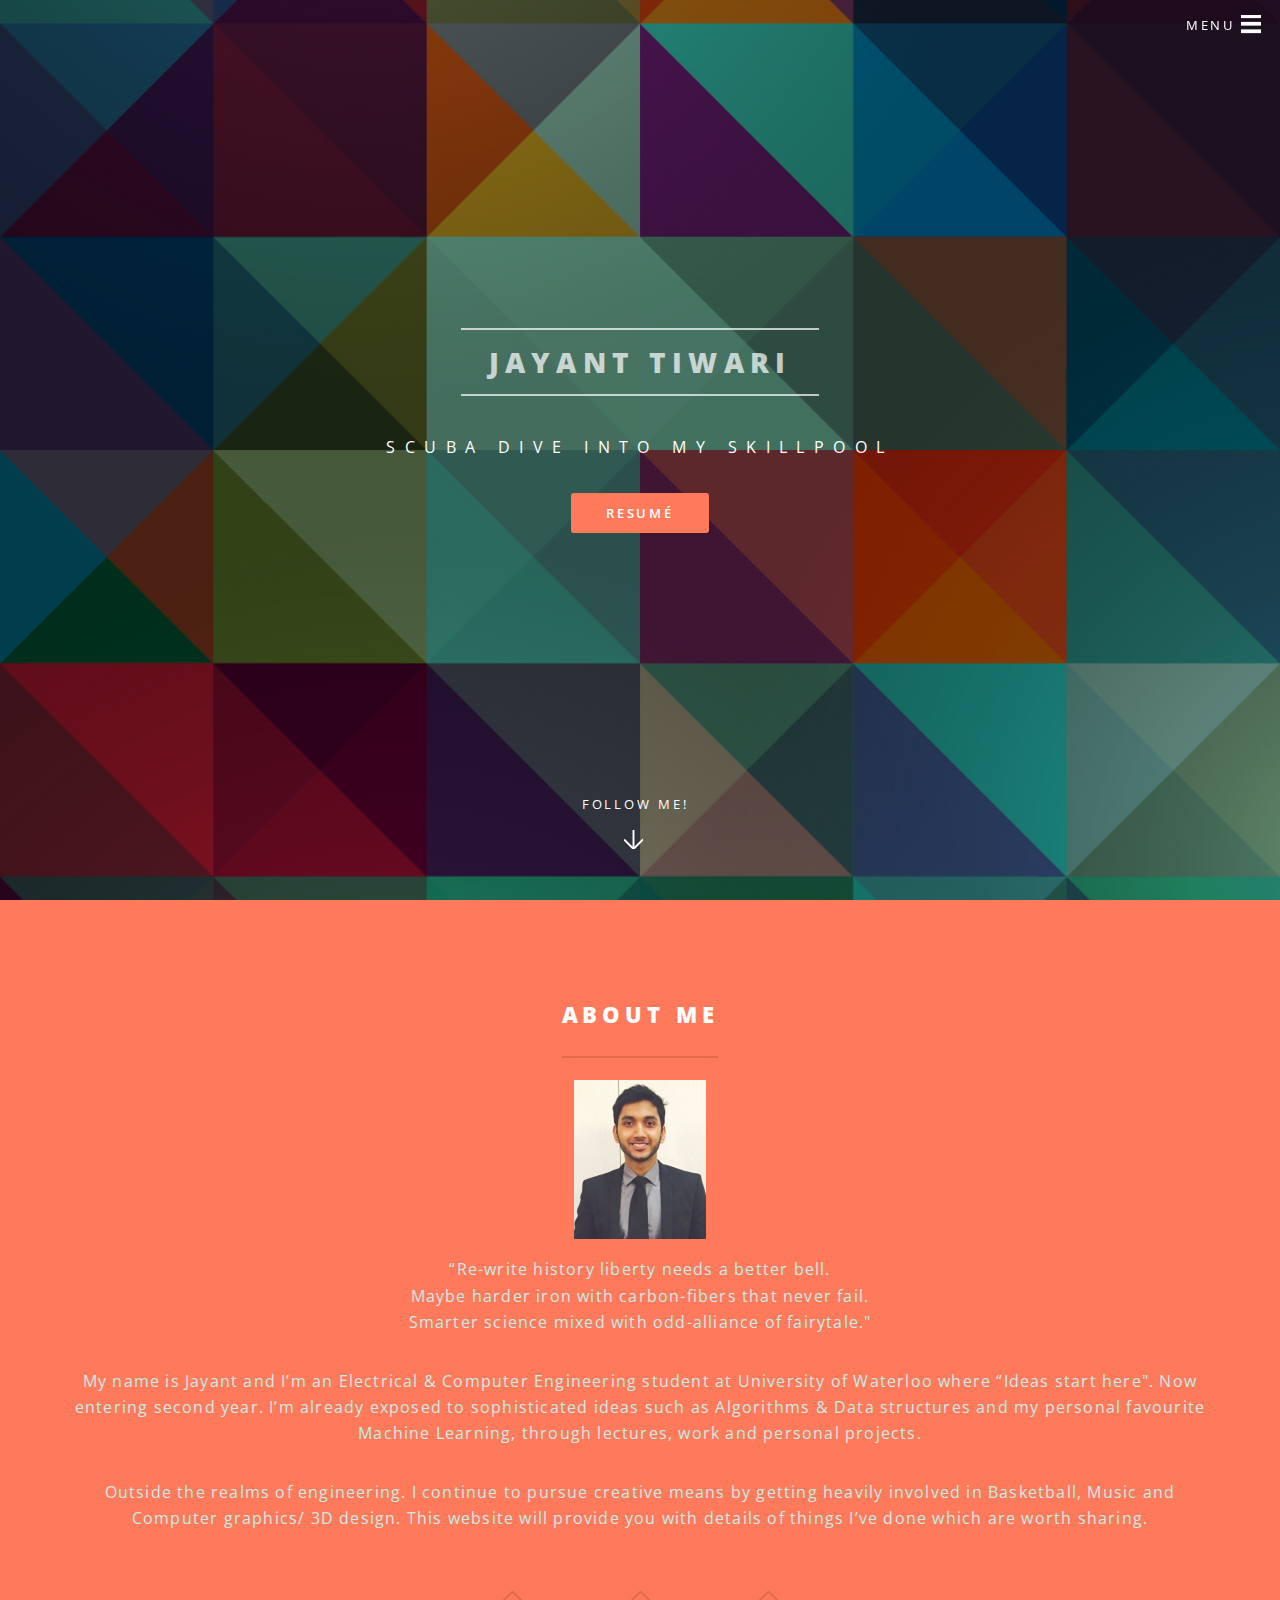
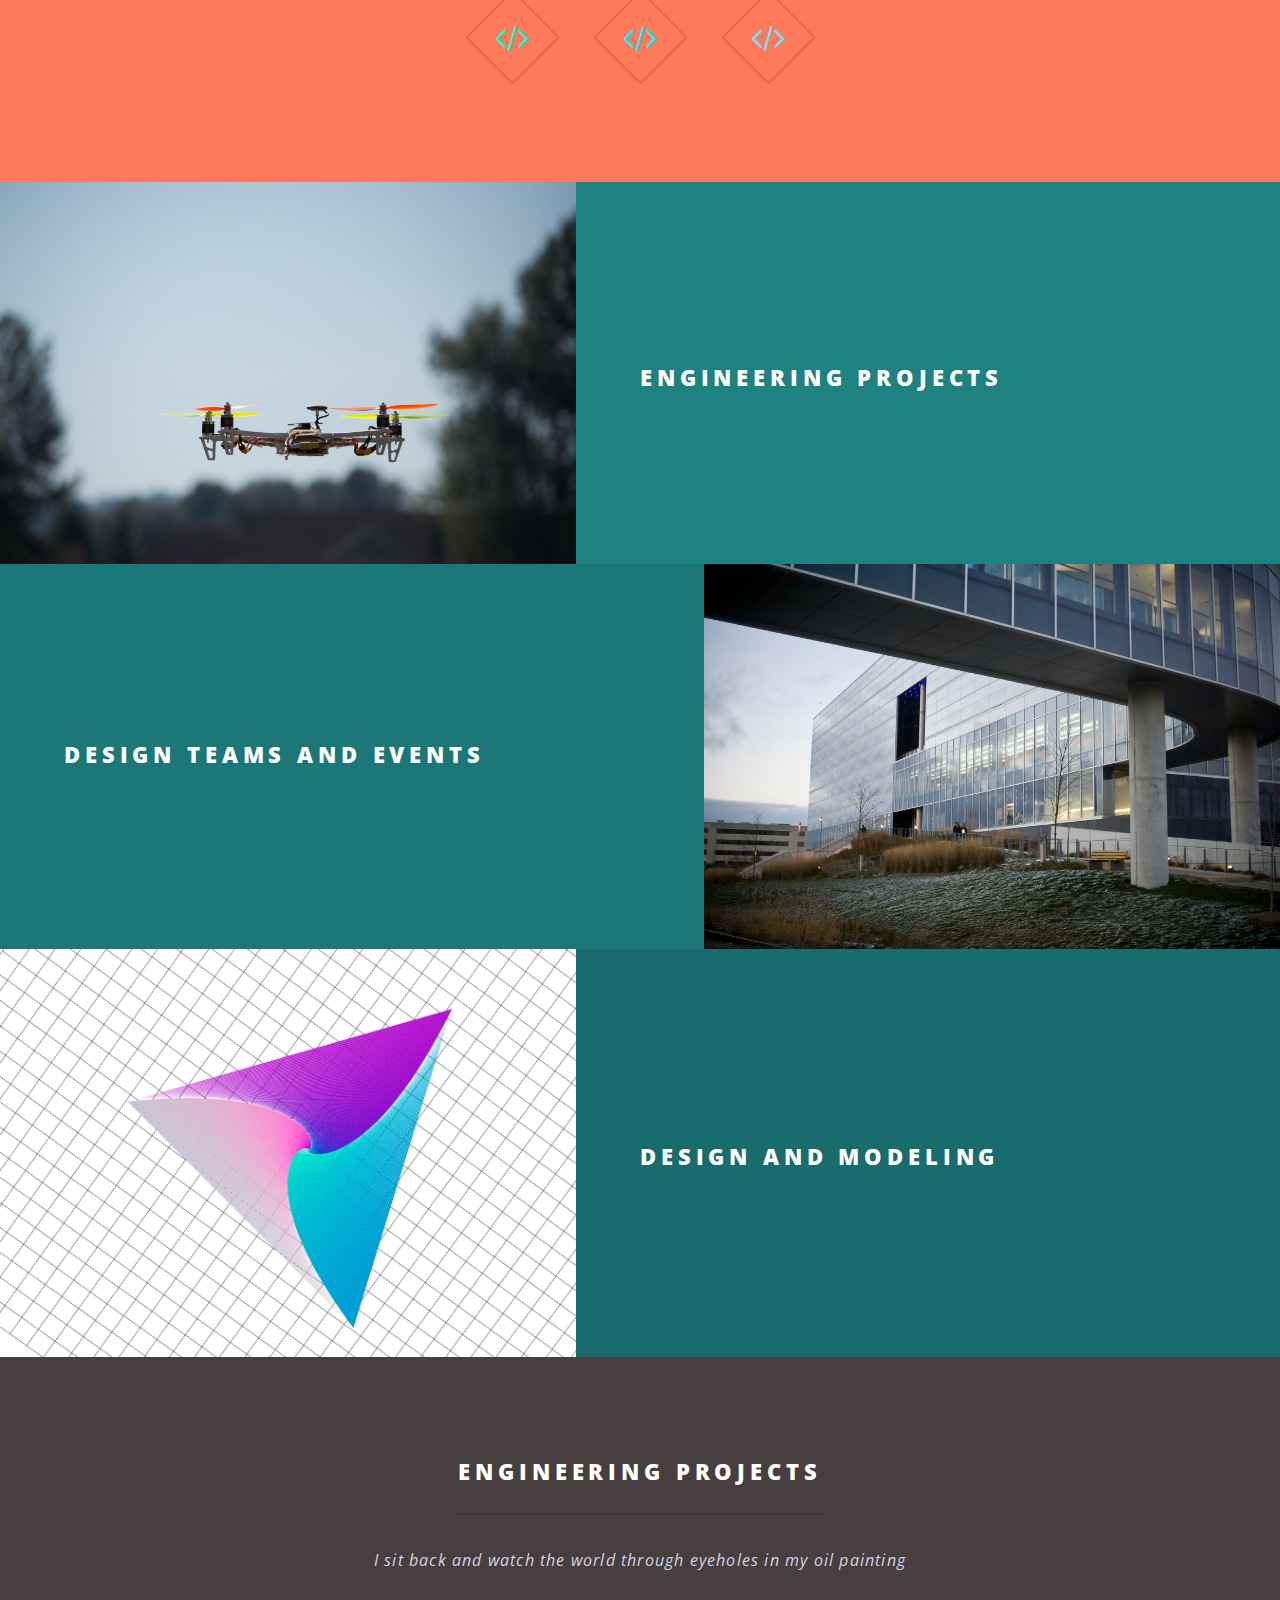
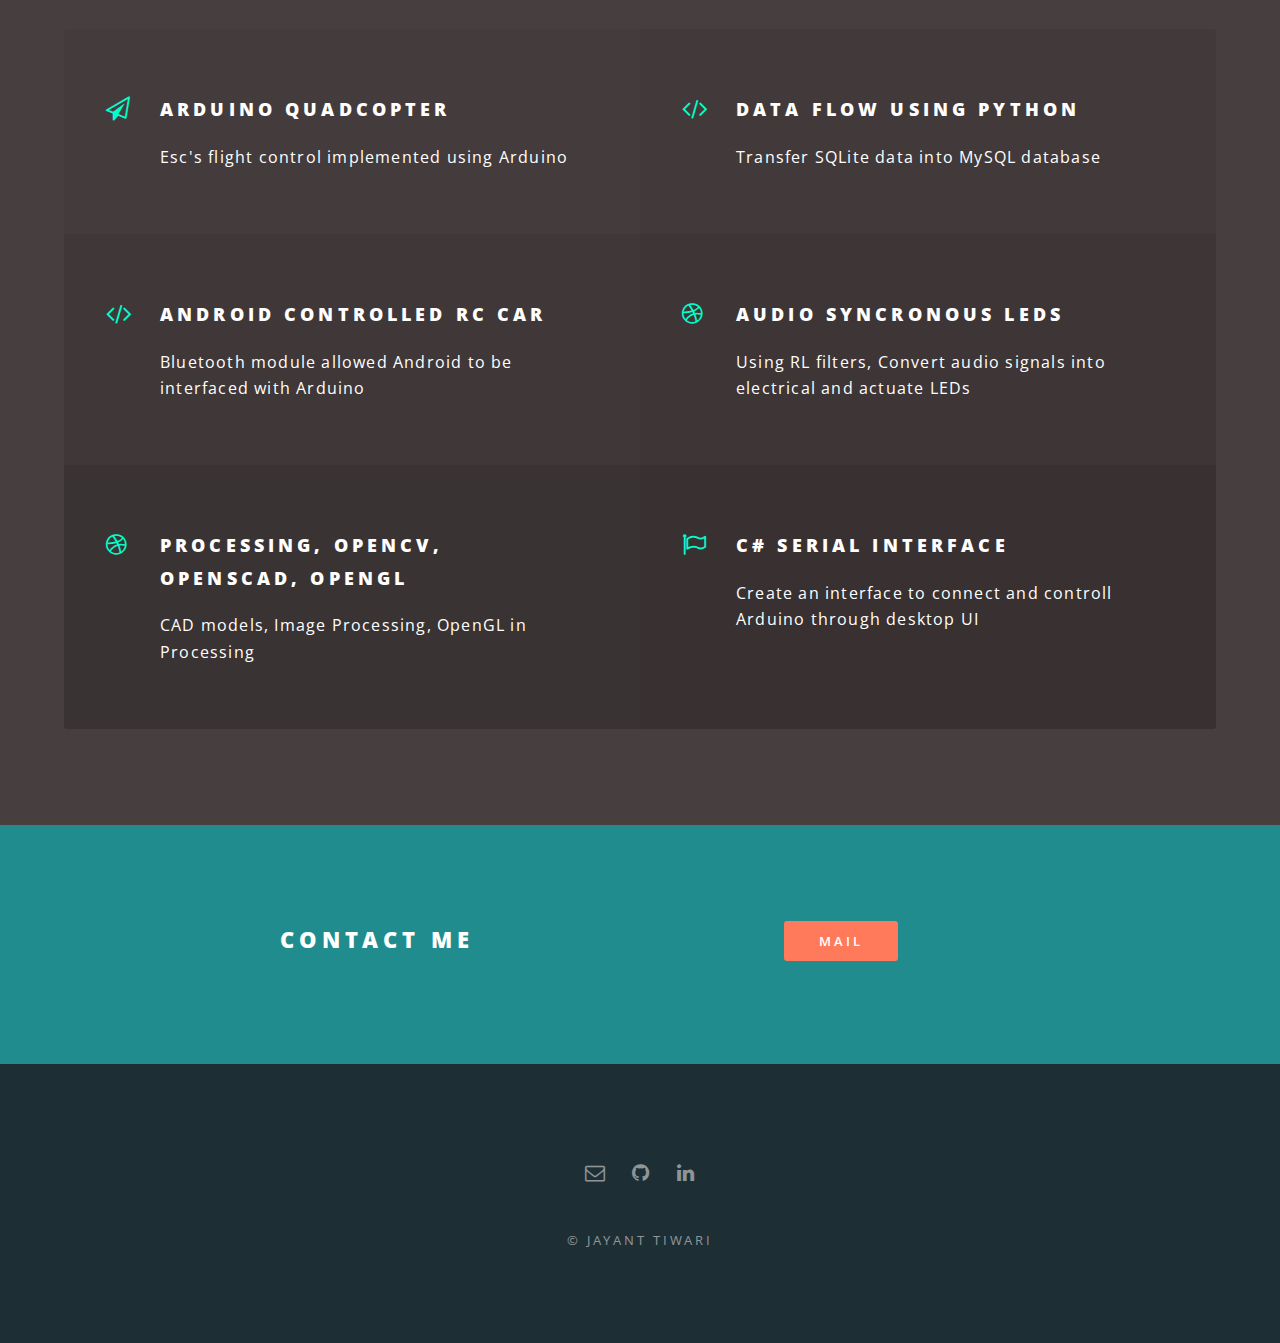
==== index.html @ a6fcb4f9 "First commit for Namecheap" ====
<!DOCTYPE HTML>
<html>
	<head>
		<title>Jayant Tiwari</title>
		<meta charset="utf-8" />
		<meta name="viewport" content="width=device-width, initial-scale=1" />
		<!--[if lte IE 8]><script src="assets/js/ie/html5shiv.js"></script><![endif]-->
		<link rel="stylesheet" href="assets/css/main.css" />
		<!--[if lte IE 8]><link rel="stylesheet" href="assets/css/ie8.css" /><![endif]-->
		<!--[if lte IE 9]><link rel="stylesheet" href="assets/css/ie9.css" /><![endif]-->
	</head>

	<body class="landing" >
	<!--
	<body class="landing" onload = "hideContent()">
	-->

		<!-- Page Wrapper -->
			<div id="page-wrapper">

				<!-- Header -->
					<header id="header" class="alt">
						<h1><a href="index.html">Jayant Tiwari</a></h1>
						<nav id="nav">
							<ul>
								<li class="special">
									<a href="#menu" class="menuToggle"><span>Menu</span></a>
									<div id="menu">
										<ul>
											<li><a href="#one" class="more scrolly">About me</a><!--<a href="index.html"></a>--></li>
											<li><a href="WorkExperience.html">Work Experience</a></li>
											<li><a href="#">Projects</a></li>
											<li><a href="Jayant Tiwari.pdf">Resumé</a></li>
											<li><a href="#cta" class = "more scrolly">Contact</a></li>

										</ul>
									</div>
								</li>
							</ul>
						</nav>
					</header>

				<!-- Banner -->
					<section id="banner">
						<div class="inner">
							<h2>Jayant Tiwari</h2>
							<p>Scuba dive into my skillpool </p>
							<ul class="actions">
								<li><a href="Jayant Tiwari.pdf" target = "_blank" class="button special">Resumé</a></li>
							</ul>
						</div>
						<a href="#one" class="more scrolly">Follow me!</a>
					</section>

				<!-- One -->
					<section id="one" class="wrapper style1 special">
						<div class="inner">
							<header class="major">


								<h2>About me</h2>
								<br>
								<img src="images\SayShavaShava2.0.jpg" alt="HTML5 Icon" height="159" width="132">
								<p>
								“Re-write history liberty needs a better bell.<br>
								Maybe harder iron with carbon-fibers that never fail.<br>
								Smarter science mixed with odd-alliance of fairytale."<br>
								</p>
								<p>
								My name is Jayant and  I’m an Electrical & Computer Engineering student at University of Waterloo where “Ideas start here". Now entering second year. I’m already exposed to sophisticated ideas such as  Algorithms & Data structures and my personal favourite Machine Learning, through lectures, work and personal projects. 
								</p>
								<p>
								Outside the realms of engineering.
								I continue to pursue creative means by getting heavily involved in Basketball, Music and Computer graphics/ 3D design. This website will provide you with details of things I’ve done which are worth sharing.

								
								</p>
								
							</header>
							<ul class="icons major">
								<!--<li><span class="icon fa-diamond major style1"><span class="label">Lorem</span></span></li> 
								<li><span class="icon fa-code major style1"><span class="label">Dolor</span></span></li>
								<li><span class="icon fa-heart-o major style2"><span class="label">Ipsum</span></span></li>-->
								<li><span class="icon fa-code major style1"><span class="label">Dolor</span></span></li>
								<li><span class="icon fa-code major style2"><span class="label">Dolor</span></span></li>
								<li><span class="icon fa-code major style3"><span class="label">Dolor</span></span></li>
							</ul>
						</div>
					</section>

				<!-- Two -->
				<!-- -->
					<section id="two" class="wrapper alt style2">
						<section class="spotlight">
							<div class="image"><img src="images/quad.jpg" alt="" /></div><div class="content">
								<div class = "inner">
								<a href = "#three" class = "more scrolly">
								<h2>Engineering projects<br /></h2>
								</a>
									<script>
										function hideContent(){
											document.getElementById("three").style.display = "none"; 
										}
										function showContent(){
											document.getElementById("three").style.visibility = "visible"; 
										}
									</script>
								
							</div>
						</section> 
						<section class="spotlight">
							<div class="image"><img src="images/E5.jpg" alt="" /></div><div class="content">
								<a href = "DesignTeams.html" class = "more scrolly">
								<h2>Design teams and Events<br /></h2>
								</a>
								<ul class="actions vertical small">
									<!--<li><a href="#" class="button special small">Small</a></li>-->
									
							</div>
						</section>
						<section class="spotlight">
							<div class="image"><img src="images/Archemedial.png" alt="" /></div><div class="content">
							<a href = "ProcessingOpenGl.html" class = "more scrolly">
								<h2>Design and Modeling <br /></h2>
								</a>
								
							</div>
						</section>
						<!--
						<section class="spotlight">
							<div class="image"><img src="images/ray.jpeg" alt="" /></div><div class="content">
								<h2>Basketball <br /></h2>
								<ul class="actions vertical small">
									<li><a href="#" class="button special small">Small</a></li>
									<li><a href="#three" class="button small fit " class= "more scrolly">Check me out</a></li>
								</ul>
								<p>Content</p>
							</div>
						</section>

					</section>
					<!-- -->

				<!-- Three -->
					<section id="three" class="wrapper style3 special"  >
						<div class="inner" >
							<header class="major">
								<h2>Engineering projects</h2>
								<p><i>I sit back and watch the world through eyeholes in my oil painting</i> </p>
							</header>
							<ul class="features">
								<li class="icon fa-paper-plane-o">
									<a href = "ArduinoQuad.html" class = "more scrolly">
										<h3>Arduino Quadcopter<br /></h3>
									</a>
									<p>Esc's flight control implemented using Arduino</p>	
								</li>
								<li class="icon fa-code"><!--<li class="icon fa-laptop">-->
									<a href = "https://github.com/LupenTiJay/Python-MySQL-SQLite">
										<h3>Data flow using Python</h3>
									</a>
									<p>Transfer SQLite data into MySQL database</p>
										
								</li>
								<li class="icon fa-code">
									<a href = "https://github.com/LupenTiJay/Btooth">
										<h3>Android controlled RC car</h3>
									</a>
									<p>Bluetooth module allowed Android to be interfaced with Arduino</p>
									
								</li>
								<li class="icon fa-dribbble">
									<a href = "https://github.com/LupenTiJay/Btooth">
										<h3>Audio Syncronous LEDs</h3>
									</a>
									<p>Using RL filters, Convert audio signals into electrical and actuate LEDs</p>
									
								</li>
								<li class="icon fa-dribbble">
									<a href = "ProcessingOpenGl.html">
									<h3>Processing, OpenCV, OPENSCAD, OpenGL</h3>
									</a>
									<p>CAD models, Image Processing, OpenGL in Processing</p>
									
								</li>
								<li class="icon fa-flag-o">
									<a href = "https://github.com/LupenTiJay/SerialInterface">
									<h3>C# Serial interface</h3>
									</a>
									<p>Create an interface to connect and controll Arduino through desktop UI</p>
									
								
							</ul>
						</div>
					</section>

				<!-- CTA -->
					<section id="cta" class="wrapper style4">
						<div class="inner">
							<header>
								<h2>Contact me</h2>
								

							</header>
							<ul class="actions vertical">
								<li><a href="mailto:j2tiwari@uwaterloo.ca?Subject=Web:" target="_top" class="button special">Mail</a></li>
								
							</ul>
						</div>
					</section>

				<!-- Footer -->
					<footer id="footer">
						<ul class="icons">
							<!--<li><a href="#" class="icon fa-twitter"><span class="label">Twitter</span></a></li>-->
							<!--
							<li><a href="https://www.facebook.com/jayant.tiwari.315" class="icon fa-facebook"><span class="label">Facebook</span></a></li>-->
							<!--<li><a href="#" class="icon fa-instagram"><span class="label">Instagram</span></a></li>
							<li><a href="#" class="icon fa-dribbble"><span class="label">Dribbble</span></a></li>-->
							<li><a href="mailto:j2tiwari@uwaterloo.ca?Subject=Web:" target="_top" class="icon fa-envelope-o"><span class="label">Email</span></a></li>
							<li><a href="#" class="icon fa-github"><span class="label">Email</span></a></li>
							<li><a href="https://www.linkedin.com/profile/view?id=AAIAABtPEYoB-pcenn4EtoHBXrRdvVu7KgLXH5s&trk=nav_responsive_tab_profile_pic" class="icon fa-linkedin"><span class="label">Email</span></a></li>

						</ul>
						<ul class="copyright">
							<li>&copy; Jayant Tiwari</li>
						</ul>
					</footer>

			</div>

		<!-- Scripts -->
			<script src="assets/js/jquery.min.js"></script>
			<script src="assets/js/jquery.scrollex.min.js"></script>
			<script src="assets/js/jquery.scrolly.min.js"></script>
			<script src="assets/js/skel.min.js"></script>
			<script src="assets/js/util.js"></script>
			<!--[if lte IE 8]><script src="assets/js/ie/respond.min.js"></script><![endif]-->
			<script src="assets/js/main.js"></script>
			<script src="https://ajax.googleapis.com/ajax/libs/jquery/1.11.3/jquery.min.js"></script>

	</body>
</html>
---- assets/css/main.css ----
@import url(font-awesome.min.css);
@import url("http://fonts.googleapis.com/css?family=Open+Sans:400,400italic,600,600italic,800,800italic");

/*
	Spectral by HTML5 UP
	html5up.net | @n33co
	Free for personal and commercial use under the CCA 3.0 license (html5up.net/license)
*/

/* Reset */

	html, body, div, span, applet, object, iframe, h1, h2, h3, h4, h5, h6, p, blockquote, pre, a, abbr, acronym, address, big, cite, code, del, dfn, em, img, ins, kbd, q, s, samp, small, strike, strong, sub, sup, tt, var, b, u, i, center, dl, dt, dd, ol, ul, li, fieldset, form, label, legend, table, caption, tbody, tfoot, thead, tr, th, td, article, aside, canvas, details, embed, figure, figcaption, footer, header, hgroup, menu, nav, output, ruby, section, summary, time, mark, audio, video {
		margin: 0;
		padding: 0;
		border: 0;
		font-size: 166%;
		font: inherit;
		vertical-align: baseline;
	}

	article, aside, details, figcaption, figure, footer, header, hgroup, menu, nav, section {
		display: block;
	}

	body {
		line-height: 1;
	}

	ol, ul {
		list-style: none;
	}

	blockquote, q {
		quotes: none;
	}

	blockquote:before, blockquote:after, q:before, q:after {
		content: '';
		content: none;
	}

	table {
		border-collapse: collapse;
		border-spacing: 0;
	}

	body {
		-webkit-text-size-adjust: none;
	}


	.hidden{
		display:none;
	}
/* Box Model */

	*, *:before, *:after {
		-moz-box-sizing: border-box;
		-webkit-box-sizing: border-box;
		box-sizing: border-box;
	}

/* Grid */

	.row {
		border-bottom: solid 1px transparent;
		-moz-box-sizing: border-box;
		-webkit-box-sizing: border-box;
		box-sizing: border-box;
	}

	.row > * {
		float: left;
		-moz-box-sizing: border-box;
		-webkit-box-sizing: border-box;
		box-sizing: border-box;
	}

	.row:after, .row:before {
		content: '';
		display: block;
		clear: both;
		height: 0;
	}

	.row.uniform > * > :first-child {
		margin-top: 0;
	}

	.row.uniform > * > :last-child {
		margin-bottom: 0;
	}

	.row.\30 \25 > * {
		padding: 0 0 0 0em;
	}

	.row.\30 \25 {
		margin: 0 0 -1px 0em;
	}

	.row.uniform.\30 \25 > * {
		padding: 0em 0 0 0em;
	}

	.row.uniform.\30 \25 {
		margin: 0em 0 -1px 0em;
	}

	.row > * {
		padding: 0 0 0 1.5em;
	}

	.row {
		margin: 0 0 -1px -1.5em;
	}

	.row.uniform > * {
		padding: 1.5em 0 0 1.5em;
	}

	.row.uniform {
		margin: -1.5em 0 -1px -1.5em;
	}

	.row.\32 00\25 > * {
		padding: 0 0 0 3em;
	}

	.row.\32 00\25 {
		margin: 0 0 -1px -3em;
	}

	.row.uniform.\32 00\25 > * {
		padding: 3em 0 0 3em;
	}

	.row.uniform.\32 00\25 {
		margin: -3em 0 -1px -3em;
	}

	.row.\31 50\25 > * {
		padding: 0 0 0 2.25em;
	}

	.row.\31 50\25 {
		margin: 0 0 -1px -2.25em;
	}

	.row.uniform.\31 50\25 > * {
		padding: 2.25em 0 0 2.25em;
	}

	.row.uniform.\31 50\25 {
		margin: -2.25em 0 -1px -2.25em;
	}

	.row.\35 0\25 > * {
		padding: 0 0 0 0.75em;
	}

	.row.\35 0\25 {
		margin: 0 0 -1px -0.75em;
	}

	.row.uniform.\35 0\25 > * {
		padding: 0.75em 0 0 0.75em;
	}

	.row.uniform.\35 0\25 {
		margin: -0.75em 0 -1px -0.75em;
	}

	.row.\32 5\25 > * {
		padding: 0 0 0 0.375em;
	}

	.row.\32 5\25 {
		margin: 0 0 -1px -0.375em;
	}

	.row.uniform.\32 5\25 > * {
		padding: 0.375em 0 0 0.375em;
	}

	.row.uniform.\32 5\25 {
		margin: -0.375em 0 -1px -0.375em;
	}

	.\31 2u, .\31 2u\24 {
		width: 100%;
		clear: none;
		margin-left: 0;
	}

	.\31 1u, .\31 1u\24 {
		width: 91.6666666667%;
		clear: none;
		margin-left: 0;
	}

	.\31 0u, .\31 0u\24 {
		width: 83.3333333333%;
		clear: none;
		margin-left: 0;
	}

	.\39 u, .\39 u\24 {
		width: 75%;
		clear: none;
		margin-left: 0;
	}

	.\38 u, .\38 u\24 {
		width: 66.6666666667%;
		clear: none;
		margin-left: 0;
	}

	.\37 u, .\37 u\24 {
		width: 58.3333333333%;
		clear: none;
		margin-left: 0;
	}

	.\36 u, .\36 u\24 {
		width: 50%;
		clear: none;
		margin-left: 0;
	}

	.\35 u, .\35 u\24 {
		width: 41.6666666667%;
		clear: none;
		margin-left: 0;
	}

	.\34 u, .\34 u\24 {
		width: 33.3333333333%;
		clear: none;
		margin-left: 0;
	}

	.\33 u, .\33 u\24 {
		width: 25%;
		clear: none;
		margin-left: 0;
	}

	.\32 u, .\32 u\24 {
		width: 16.6666666667%;
		clear: none;
		margin-left: 0;
	}

	.\31 u, .\31 u\24 {
		width: 8.3333333333%;
		clear: none;
		margin-left: 0;
	}

	.\31 2u\24 + *,
	.\31 1u\24 + *,
	.\31 0u\24 + *,
	.\39 u\24 + *,
	.\38 u\24 + *,
	.\37 u\24 + *,
	.\36 u\24 + *,
	.\35 u\24 + *,
	.\34 u\24 + *,
	.\33 u\24 + *,
	.\32 u\24 + *,
	.\31 u\24 + * {
		clear: left;
	}

	.\-11u {
		margin-left: 91.66667%;
	}

	.\-10u {
		margin-left: 83.33333%;
	}

	.\-9u {
		margin-left: 75%;
	}

	.\-8u {
		margin-left: 66.66667%;
	}

	.\-7u {
		margin-left: 58.33333%;
	}

	.\-6u {
		margin-left: 50%;
	}

	.\-5u {
		margin-left: 41.66667%;
	}

	.\-4u {
		margin-left: 33.33333%;
	}

	.\-3u {
		margin-left: 25%;
	}

	.\-2u {
		margin-left: 16.66667%;
	}

	.\-1u {
		margin-left: 8.33333%;
	}

	@media screen and (max-width: 1680px) {

		.row > * {
			padding: 0 0 0 1.5em;
		}

		.row {
			margin: 0 0 -1px -1.5em;
		}

		.row.uniform > * {
			padding: 1.5em 0 0 1.5em;
		}

		.row.uniform {
			margin: -1.5em 0 -1px -1.5em;
		}

		.row.\32 00\25 > * {
			padding: 0 0 0 3em;
		}

		.row.\32 00\25 {
			margin: 0 0 -1px -3em;
		}

		.row.uniform.\32 00\25 > * {
			padding: 3em 0 0 3em;
		}

		.row.uniform.\32 00\25 {
			margin: -3em 0 -1px -3em;
		}

		.row.\31 50\25 > * {
			padding: 0 0 0 2.25em;
		}

		.row.\31 50\25 {
			margin: 0 0 -1px -2.25em;
		}

		.row.uniform.\31 50\25 > * {
			padding: 2.25em 0 0 2.25em;
		}

		.row.uniform.\31 50\25 {
			margin: -2.25em 0 -1px -2.25em;
		}

		.row.\35 0\25 > * {
			padding: 0 0 0 0.75em;
		}

		.row.\35 0\25 {
			margin: 0 0 -1px -0.75em;
		}

		.row.uniform.\35 0\25 > * {
			padding: 0.75em 0 0 0.75em;
		}

		.row.uniform.\35 0\25 {
			margin: -0.75em 0 -1px -0.75em;
		}

		.row.\32 5\25 > * {
			padding: 0 0 0 0.375em;
		}

		.row.\32 5\25 {
			margin: 0 0 -1px -0.375em;
		}

		.row.uniform.\32 5\25 > * {
			padding: 0.375em 0 0 0.375em;
		}

		.row.uniform.\32 5\25 {
			margin: -0.375em 0 -1px -0.375em;
		}

		.\31 2u\28xlarge\29, .\31 2u\24\28xlarge\29 {
			width: 100%;
			clear: none;
			margin-left: 0;
		}

		.\31 1u\28xlarge\29, .\31 1u\24\28xlarge\29 {
			width: 91.6666666667%;
			clear: none;
			margin-left: 0;
		}

		.\31 0u\28xlarge\29, .\31 0u\24\28xlarge\29 {
			width: 83.3333333333%;
			clear: none;
			margin-left: 0;
		}

		.\39 u\28xlarge\29, .\39 u\24\28xlarge\29 {
			width: 75%;
			clear: none;
			margin-left: 0;
		}

		.\38 u\28xlarge\29, .\38 u\24\28xlarge\29 {
			width: 66.6666666667%;
			clear: none;
			margin-left: 0;
		}

		.\37 u\28xlarge\29, .\37 u\24\28xlarge\29 {
			width: 58.3333333333%;
			clear: none;
			margin-left: 0;
		}

		.\36 u\28xlarge\29, .\36 u\24\28xlarge\29 {
			width: 50%;
			clear: none;
			margin-left: 0;
		}

		.\35 u\28xlarge\29, .\35 u\24\28xlarge\29 {
			width: 41.6666666667%;
			clear: none;
			margin-left: 0;
		}

		.\34 u\28xlarge\29, .\34 u\24\28xlarge\29 {
			width: 33.3333333333%;
			clear: none;
			margin-left: 0;
		}

		.\33 u\28xlarge\29, .\33 u\24\28xlarge\29 {
			width: 25%;
			clear: none;
			margin-left: 0;
		}

		.\32 u\28xlarge\29, .\32 u\24\28xlarge\29 {
			width: 16.6666666667%;
			clear: none;
			margin-left: 0;
		}

		.\31 u\28xlarge\29, .\31 u\24\28xlarge\29 {
			width: 8.3333333333%;
			clear: none;
			margin-left: 0;
		}

		.\31 2u\24\28xlarge\29 + *,
		.\31 1u\24\28xlarge\29 + *,
		.\31 0u\24\28xlarge\29 + *,
		.\39 u\24\28xlarge\29 + *,
		.\38 u\24\28xlarge\29 + *,
		.\37 u\24\28xlarge\29 + *,
		.\36 u\24\28xlarge\29 + *,
		.\35 u\24\28xlarge\29 + *,
		.\34 u\24\28xlarge\29 + *,
		.\33 u\24\28xlarge\29 + *,
		.\32 u\24\28xlarge\29 + *,
		.\31 u\24\28xlarge\29 + * {
			clear: left;
		}

		.\-11u\28xlarge\29 {
			margin-left: 91.66667%;
		}

		.\-10u\28xlarge\29 {
			margin-left: 83.33333%;
		}

		.\-9u\28xlarge\29 {
			margin-left: 75%;
		}

		.\-8u\28xlarge\29 {
			margin-left: 66.66667%;
		}

		.\-7u\28xlarge\29 {
			margin-left: 58.33333%;
		}

		.\-6u\28xlarge\29 {
			margin-left: 50%;
		}

		.\-5u\28xlarge\29 {
			margin-left: 41.66667%;
		}

		.\-4u\28xlarge\29 {
			margin-left: 33.33333%;
		}

		.\-3u\28xlarge\29 {
			margin-left: 25%;
		}

		.\-2u\28xlarge\29 {
			margin-left: 16.66667%;
		}

		.\-1u\28xlarge\29 {
			margin-left: 8.33333%;
		}

	}

	@media screen and (max-width: 1280px) {

		.row > * {
			padding: 0 0 0 1.5em;
		}

		.row {
			margin: 0 0 -1px -1.5em;
		}

		.row.uniform > * {
			padding: 1.5em 0 0 1.5em;
		}

		.row.uniform {
			margin: -1.5em 0 -1px -1.5em;
		}

		.row.\32 00\25 > * {
			padding: 0 0 0 3em;
		}

		.row.\32 00\25 {
			margin: 0 0 -1px -3em;
		}

		.row.uniform.\32 00\25 > * {
			padding: 3em 0 0 3em;
		}

		.row.uniform.\32 00\25 {
			margin: -3em 0 -1px -3em;
		}

		.row.\31 50\25 > * {
			padding: 0 0 0 2.25em;
		}

		.row.\31 50\25 {
			margin: 0 0 -1px -2.25em;
		}

		.row.uniform.\31 50\25 > * {
			padding: 2.25em 0 0 2.25em;
		}

		.row.uniform.\31 50\25 {
			margin: -2.25em 0 -1px -2.25em;
		}

		.row.\35 0\25 > * {
			padding: 0 0 0 0.75em;
		}

		.row.\35 0\25 {
			margin: 0 0 -1px -0.75em;
		}

		.row.uniform.\35 0\25 > * {
			padding: 0.75em 0 0 0.75em;
		}

		.row.uniform.\35 0\25 {
			margin: -0.75em 0 -1px -0.75em;
		}

		.row.\32 5\25 > * {
			padding: 0 0 0 0.375em;
		}

		.row.\32 5\25 {
			margin: 0 0 -1px -0.375em;
		}

		.row.uniform.\32 5\25 > * {
			padding: 0.375em 0 0 0.375em;
		}

		.row.uniform.\32 5\25 {
			margin: -0.375em 0 -1px -0.375em;
		}

		.\31 2u\28large\29, .\31 2u\24\28large\29 {
			width: 100%;
			clear: none;
			margin-left: 0;
		}

		.\31 1u\28large\29, .\31 1u\24\28large\29 {
			width: 91.6666666667%;
			clear: none;
			margin-left: 0;
		}

		.\31 0u\28large\29, .\31 0u\24\28large\29 {
			width: 83.3333333333%;
			clear: none;
			margin-left: 0;
		}

		.\39 u\28large\29, .\39 u\24\28large\29 {
			width: 75%;
			clear: none;
			margin-left: 0;
		}

		.\38 u\28large\29, .\38 u\24\28large\29 {
			width: 66.6666666667%;
			clear: none;
			margin-left: 0;
		}

		.\37 u\28large\29, .\37 u\24\28large\29 {
			width: 58.3333333333%;
			clear: none;
			margin-left: 0;
		}

		.\36 u\28large\29, .\36 u\24\28large\29 {
			width: 50%;
			clear: none;
			margin-left: 0;
		}

		.\35 u\28large\29, .\35 u\24\28large\29 {
			width: 41.6666666667%;
			clear: none;
			margin-left: 0;
		}

		.\34 u\28large\29, .\34 u\24\28large\29 {
			width: 33.3333333333%;
			clear: none;
			margin-left: 0;
		}

		.\33 u\28large\29, .\33 u\24\28large\29 {
			width: 25%;
			clear: none;
			margin-left: 0;
		}

		.\32 u\28large\29, .\32 u\24\28large\29 {
			width: 16.6666666667%;
			clear: none;
			margin-left: 0;
		}

		.\31 u\28large\29, .\31 u\24\28large\29 {
			width: 8.3333333333%;
			clear: none;
			margin-left: 0;
		}

		.\31 2u\24\28large\29 + *,
		.\31 1u\24\28large\29 + *,
		.\31 0u\24\28large\29 + *,
		.\39 u\24\28large\29 + *,
		.\38 u\24\28large\29 + *,
		.\37 u\24\28large\29 + *,
		.\36 u\24\28large\29 + *,
		.\35 u\24\28large\29 + *,
		.\34 u\24\28large\29 + *,
		.\33 u\24\28large\29 + *,
		.\32 u\24\28large\29 + *,
		.\31 u\24\28large\29 + * {
			clear: left;
		}

		.\-11u\28large\29 {
			margin-left: 91.66667%;
		}

		.\-10u\28large\29 {
			margin-left: 83.33333%;
		}

		.\-9u\28large\29 {
			margin-left: 75%;
		}

		.\-8u\28large\29 {
			margin-left: 66.66667%;
		}

		.\-7u\28large\29 {
			margin-left: 58.33333%;
		}

		.\-6u\28large\29 {
			margin-left: 50%;
		}

		.\-5u\28large\29 {
			margin-left: 41.66667%;
		}

		.\-4u\28large\29 {
			margin-left: 33.33333%;
		}

		.\-3u\28large\29 {
			margin-left: 25%;
		}

		.\-2u\28large\29 {
			margin-left: 16.66667%;
		}

		.\-1u\28large\29 {
			margin-left: 8.33333%;
		}

	}

	@media screen and (max-width: 980px) {

		.row > * {
			padding: 0 0 0 1.5em;
		}

		.row {
			margin: 0 0 -1px -1.5em;
		}

		.row.uniform > * {
			padding: 1.5em 0 0 1.5em;
		}

		.row.uniform {
			margin: -1.5em 0 -1px -1.5em;
		}

		.row.\32 00\25 > * {
			padding: 0 0 0 3em;
		}

		.row.\32 00\25 {
			margin: 0 0 -1px -3em;
		}

		.row.uniform.\32 00\25 > * {
			padding: 3em 0 0 3em;
		}

		.row.uniform.\32 00\25 {
			margin: -3em 0 -1px -3em;
		}

		.row.\31 50\25 > * {
			padding: 0 0 0 2.25em;
		}

		.row.\31 50\25 {
			margin: 0 0 -1px -2.25em;
		}

		.row.uniform.\31 50\25 > * {
			padding: 2.25em 0 0 2.25em;
		}

		.row.uniform.\31 50\25 {
			margin: -2.25em 0 -1px -2.25em;
		}

		.row.\35 0\25 > * {
			padding: 0 0 0 0.75em;
		}

		.row.\35 0\25 {
			margin: 0 0 -1px -0.75em;
		}

		.row.uniform.\35 0\25 > * {
			padding: 0.75em 0 0 0.75em;
		}

		.row.uniform.\35 0\25 {
			margin: -0.75em 0 -1px -0.75em;
		}

		.row.\32 5\25 > * {
			padding: 0 0 0 0.375em;
		}

		.row.\32 5\25 {
			margin: 0 0 -1px -0.375em;
		}

		.row.uniform.\32 5\25 > * {
			padding: 0.375em 0 0 0.375em;
		}

		.row.uniform.\32 5\25 {
			margin: -0.375em 0 -1px -0.375em;
		}

		.\31 2u\28medium\29, .\31 2u\24\28medium\29 {
			width: 100%;
			clear: none;
			margin-left: 0;
		}

		.\31 1u\28medium\29, .\31 1u\24\28medium\29 {
			width: 91.6666666667%;
			clear: none;
			margin-left: 0;
		}

		.\31 0u\28medium\29, .\31 0u\24\28medium\29 {
			width: 83.3333333333%;
			clear: none;
			margin-left: 0;
		}

		.\39 u\28medium\29, .\39 u\24\28medium\29 {
			width: 75%;
			clear: none;
			margin-left: 0;
		}

		.\38 u\28medium\29, .\38 u\24\28medium\29 {
			width: 66.6666666667%;
			clear: none;
			margin-left: 0;
		}

		.\37 u\28medium\29, .\37 u\24\28medium\29 {
			width: 58.3333333333%;
			clear: none;
			margin-left: 0;
		}

		.\36 u\28medium\29, .\36 u\24\28medium\29 {
			width: 50%;
			clear: none;
			margin-left: 0;
		}

		.\35 u\28medium\29, .\35 u\24\28medium\29 {
			width: 41.6666666667%;
			clear: none;
			margin-left: 0;
		}

		.\34 u\28medium\29, .\34 u\24\28medium\29 {
			width: 33.3333333333%;
			clear: none;
			margin-left: 0;
		}

		.\33 u\28medium\29, .\33 u\24\28medium\29 {
			width: 25%;
			clear: none;
			margin-left: 0;
		}

		.\32 u\28medium\29, .\32 u\24\28medium\29 {
			width: 16.6666666667%;
			clear: none;
			margin-left: 0;
		}

		.\31 u\28medium\29, .\31 u\24\28medium\29 {
			width: 8.3333333333%;
			clear: none;
			margin-left: 0;
		}

		.\31 2u\24\28medium\29 + *,
		.\31 1u\24\28medium\29 + *,
		.\31 0u\24\28medium\29 + *,
		.\39 u\24\28medium\29 + *,
		.\38 u\24\28medium\29 + *,
		.\37 u\24\28medium\29 + *,
		.\36 u\24\28medium\29 + *,
		.\35 u\24\28medium\29 + *,
		.\34 u\24\28medium\29 + *,
		.\33 u\24\28medium\29 + *,
		.\32 u\24\28medium\29 + *,
		.\31 u\24\28medium\29 + * {
			clear: left;
		}

		.\-11u\28medium\29 {
			margin-left: 91.66667%;
		}

		.\-10u\28medium\29 {
			margin-left: 83.33333%;
		}

		.\-9u\28medium\29 {
			margin-left: 75%;
		}

		.\-8u\28medium\29 {
			margin-left: 66.66667%;
		}

		.\-7u\28medium\29 {
			margin-left: 58.33333%;
		}

		.\-6u\28medium\29 {
			margin-left: 50%;
		}

		.\-5u\28medium\29 {
			margin-left: 41.66667%;
		}

		.\-4u\28medium\29 {
			margin-left: 33.33333%;
		}

		.\-3u\28medium\29 {
			margin-left: 25%;
		}

		.\-2u\28medium\29 {
			margin-left: 16.66667%;
		}

		.\-1u\28medium\29 {
			margin-left: 8.33333%;
		}

	}

	@media screen and (max-width: 736px) {

		.row > * {
			padding: 0 0 0 1.5em;
		}

		.row {
			margin: 0 0 -1px -1.5em;
		}

		.row.uniform > * {
			padding: 1.5em 0 0 1.5em;
		}

		.row.uniform {
			margin: -1.5em 0 -1px -1.5em;
		}

		.row.\32 00\25 > * {
			padding: 0 0 0 3em;
		}

		.row.\32 00\25 {
			margin: 0 0 -1px -3em;
		}

		.row.uniform.\32 00\25 > * {
			padding: 3em 0 0 3em;
		}

		.row.uniform.\32 00\25 {
			margin: -3em 0 -1px -3em;
		}

		.row.\31 50\25 > * {
			padding: 0 0 0 2.25em;
		}

		.row.\31 50\25 {
			margin: 0 0 -1px -2.25em;
		}

		.row.uniform.\31 50\25 > * {
			padding: 2.25em 0 0 2.25em;
		}

		.row.uniform.\31 50\25 {
			margin: -2.25em 0 -1px -2.25em;
		}

		.row.\35 0\25 > * {
			padding: 0 0 0 0.75em;
		}

		.row.\35 0\25 {
			margin: 0 0 -1px -0.75em;
		}

		.row.uniform.\35 0\25 > * {
			padding: 0.75em 0 0 0.75em;
		}

		.row.uniform.\35 0\25 {
			margin: -0.75em 0 -1px -0.75em;
		}

		.row.\32 5\25 > * {
			padding: 0 0 0 0.375em;
		}

		.row.\32 5\25 {
			margin: 0 0 -1px -0.375em;
		}

		.row.uniform.\32 5\25 > * {
			padding: 0.375em 0 0 0.375em;
		}

		.row.uniform.\32 5\25 {
			margin: -0.375em 0 -1px -0.375em;
		}

		.\31 2u\28small\29, .\31 2u\24\28small\29 {
			width: 100%;
			clear: none;
			margin-left: 0;
		}

		.\31 1u\28small\29, .\31 1u\24\28small\29 {
			width: 91.6666666667%;
			clear: none;
			margin-left: 0;
		}

		.\31 0u\28small\29, .\31 0u\24\28small\29 {
			width: 83.3333333333%;
			clear: none;
			margin-left: 0;
		}

		.\39 u\28small\29, .\39 u\24\28small\29 {
			width: 75%;
			clear: none;
			margin-left: 0;
		}

		.\38 u\28small\29, .\38 u\24\28small\29 {
			width: 66.6666666667%;
			clear: none;
			margin-left: 0;
		}

		.\37 u\28small\29, .\37 u\24\28small\29 {
			width: 58.3333333333%;
			clear: none;
			margin-left: 0;
		}

		.\36 u\28small\29, .\36 u\24\28small\29 {
			width: 50%;
			clear: none;
			margin-left: 0;
		}

		.\35 u\28small\29, .\35 u\24\28small\29 {
			width: 41.6666666667%;
			clear: none;
			margin-left: 0;
		}

		.\34 u\28small\29, .\34 u\24\28small\29 {
			width: 33.3333333333%;
			clear: none;
			margin-left: 0;
		}

		.\33 u\28small\29, .\33 u\24\28small\29 {
			width: 25%;
			clear: none;
			margin-left: 0;
		}

		.\32 u\28small\29, .\32 u\24\28small\29 {
			width: 16.6666666667%;
			clear: none;
			margin-left: 0;
		}

		.\31 u\28small\29, .\31 u\24\28small\29 {
			width: 8.3333333333%;
			clear: none;
			margin-left: 0;
		}

		.\31 2u\24\28small\29 + *,
		.\31 1u\24\28small\29 + *,
		.\31 0u\24\28small\29 + *,
		.\39 u\24\28small\29 + *,
		.\38 u\24\28small\29 + *,
		.\37 u\24\28small\29 + *,
		.\36 u\24\28small\29 + *,
		.\35 u\24\28small\29 + *,
		.\34 u\24\28small\29 + *,
		.\33 u\24\28small\29 + *,
		.\32 u\24\28small\29 + *,
		.\31 u\24\28small\29 + * {
			clear: left;
		}

		.\-11u\28small\29 {
			margin-left: 91.66667%;
		}

		.\-10u\28small\29 {
			margin-left: 83.33333%;
		}

		.\-9u\28small\29 {
			margin-left: 75%;
		}

		.\-8u\28small\29 {
			margin-left: 66.66667%;
		}

		.\-7u\28small\29 {
			margin-left: 58.33333%;
		}

		.\-6u\28small\29 {
			margin-left: 50%;
		}

		.\-5u\28small\29 {
			margin-left: 41.66667%;
		}

		.\-4u\28small\29 {
			margin-left: 33.33333%;
		}

		.\-3u\28small\29 {
			margin-left: 25%;
		}

		.\-2u\28small\29 {
			margin-left: 16.66667%;
		}

		.\-1u\28small\29 {
			margin-left: 8.33333%;
		}

	}

	@media screen and (max-width: 480px) {

		.row > * {
			padding: 0 0 0 1.5em;
		}

		.row {
			margin: 0 0 -1px -1.5em;
		}

		.row.uniform > * {
			padding: 1.5em 0 0 1.5em;
		}

		.row.uniform {
			margin: -1.5em 0 -1px -1.5em;
		}

		.row.\32 00\25 > * {
			padding: 0 0 0 3em;
		}

		.row.\32 00\25 {
			margin: 0 0 -1px -3em;
		}

		.row.uniform.\32 00\25 > * {
			padding: 3em 0 0 3em;
		}

		.row.uniform.\32 00\25 {
			margin: -3em 0 -1px -3em;
		}

		.row.\31 50\25 > * {
			padding: 0 0 0 2.25em;
		}

		.row.\31 50\25 {
			margin: 0 0 -1px -2.25em;
		}

		.row.uniform.\31 50\25 > * {
			padding: 2.25em 0 0 2.25em;
		}

		.row.uniform.\31 50\25 {
			margin: -2.25em 0 -1px -2.25em;
		}

		.row.\35 0\25 > * {
			padding: 0 0 0 0.75em;
		}

		.row.\35 0\25 {
			margin: 0 0 -1px -0.75em;
		}

		.row.uniform.\35 0\25 > * {
			padding: 0.75em 0 0 0.75em;
		}

		.row.uniform.\35 0\25 {
			margin: -0.75em 0 -1px -0.75em;
		}

		.row.\32 5\25 > * {
			padding: 0 0 0 0.375em;
		}

		.row.\32 5\25 {
			margin: 0 0 -1px -0.375em;
		}

		.row.uniform.\32 5\25 > * {
			padding: 0.375em 0 0 0.375em;
		}

		.row.uniform.\32 5\25 {
			margin: -0.375em 0 -1px -0.375em;
		}

		.\31 2u\28xsmall\29, .\31 2u\24\28xsmall\29 {
			width: 100%;
			clear: none;
			margin-left: 0;
		}

		.\31 1u\28xsmall\29, .\31 1u\24\28xsmall\29 {
			width: 91.6666666667%;
			clear: none;
			margin-left: 0;
		}

		.\31 0u\28xsmall\29, .\31 0u\24\28xsmall\29 {
			width: 83.3333333333%;
			clear: none;
			margin-left: 0;
		}

		.\39 u\28xsmall\29, .\39 u\24\28xsmall\29 {
			width: 75%;
			clear: none;
			margin-left: 0;
		}

		.\38 u\28xsmall\29, .\38 u\24\28xsmall\29 {
			width: 66.6666666667%;
			clear: none;
			margin-left: 0;
		}

		.\37 u\28xsmall\29, .\37 u\24\28xsmall\29 {
			width: 58.3333333333%;
			clear: none;
			margin-left: 0;
		}

		.\36 u\28xsmall\29, .\36 u\24\28xsmall\29 {
			width: 50%;
			clear: none;
			margin-left: 0;
		}

		.\35 u\28xsmall\29, .\35 u\24\28xsmall\29 {
			width: 41.6666666667%;
			clear: none;
			margin-left: 0;
		}

		.\34 u\28xsmall\29, .\34 u\24\28xsmall\29 {
			width: 33.3333333333%;
			clear: none;
			margin-left: 0;
		}

		.\33 u\28xsmall\29, .\33 u\24\28xsmall\29 {
			width: 25%;
			clear: none;
			margin-left: 0;
		}

		.\32 u\28xsmall\29, .\32 u\24\28xsmall\29 {
			width: 16.6666666667%;
			clear: none;
			margin-left: 0;
		}

		.\31 u\28xsmall\29, .\31 u\24\28xsmall\29 {
			width: 8.3333333333%;
			clear: none;
			margin-left: 0;
		}

		.\31 2u\24\28xsmall\29 + *,
		.\31 1u\24\28xsmall\29 + *,
		.\31 0u\24\28xsmall\29 + *,
		.\39 u\24\28xsmall\29 + *,
		.\38 u\24\28xsmall\29 + *,
		.\37 u\24\28xsmall\29 + *,
		.\36 u\24\28xsmall\29 + *,
		.\35 u\24\28xsmall\29 + *,
		.\34 u\24\28xsmall\29 + *,
		.\33 u\24\28xsmall\29 + *,
		.\32 u\24\28xsmall\29 + *,
		.\31 u\24\28xsmall\29 + * {
			clear: left;
		}

		.\-11u\28xsmall\29 {
			margin-left: 91.66667%;
		}

		.\-10u\28xsmall\29 {
			margin-left: 83.33333%;
		}

		.\-9u\28xsmall\29 {
			margin-left: 75%;
		}

		.\-8u\28xsmall\29 {
			margin-left: 66.66667%;
		}

		.\-7u\28xsmall\29 {
			margin-left: 58.33333%;
		}

		.\-6u\28xsmall\29 {
			margin-left: 50%;
		}

		.\-5u\28xsmall\29 {
			margin-left: 41.66667%;
		}

		.\-4u\28xsmall\29 {
			margin-left: 33.33333%;
		}

		.\-3u\28xsmall\29 {
			margin-left: 25%;
		}

		.\-2u\28xsmall\29 {
			margin-left: 16.66667%;
		}

		.\-1u\28xsmall\29 {
			margin-left: 8.33333%;
		}

	}

/* Basic */

	@-ms-viewport {
		width: device-width;
	}

	body {
		background: #2e3842;
	}

		body.is-loading *, body.is-loading *:before, body.is-loading *:after {
			-moz-animation: none !important;
			-webkit-animation: none !important;
			-ms-animation: none !important;
			animation: none !important;
			-moz-transition: none !important;
			-webkit-transition: none !important;
			-ms-transition: none !important;
			transition: none !important;
		}

	body, input, select, textarea {
		color: #fff;
		font-family: "Open Sans", Helvetica, sans-serif;
		font-size: 15pt;
		font-weight: 400;
		letter-spacing: 0.075em;
		line-height: 1.65em;
	}

		@media screen and (max-width: 1680px) {

			body, input, select, textarea {
				font-size: 13pt;
			}

		}

		@media screen and (max-width: 1280px) {

			body, input, select, textarea {
				font-size: 12pt;
			}

		}

		@media screen and (max-width: 736px) {

			body, input, select, textarea {
				font-size: 11pt;
				letter-spacing: 0.0375em;
			}

		}

	a {
		-moz-transition: color 0.2s ease, border-bottom-color 0.2s ease;
		-webkit-transition: color 0.2s ease, border-bottom-color 0.2s ease;
		-ms-transition: color 0.2s ease, border-bottom-color 0.2s ease;
		transition: color 0.2s ease, border-bottom-color 0.2s ease;
		border-bottom: dotted 1px;
		color: inherit;
		text-decoration: none;
	}

		a:hover {
			border-bottom-color: transparent;
		}

	strong, b {
		color: #fff;
		font-weight: 600;
	}

	em, i {
		font-style: italic;
	}

	p {
		margin: 10px 0 2em 0;
	}

	h1, h2, h3, h4, h5, h6 {
		color: #fff;
		font-weight: 800;
		letter-spacing: 0.225em;
		line-height: 1em;
		margin: 0 0 1em 0;
		text-transform: uppercase;
	}

		h1 a, h2 a, h3 a, h4 a, h5 a, h6 a {
			color: inherit;
			text-decoration: none;
		}

	h2 {
		font-size: 1.35em;
		line-height: 1.75em;
	}

		@media screen and (max-width: 736px) {

			h2 {
				font-size: 1.1em;
				line-height: 1.65em;
			}

		}

	h3 {
		font-size: 1.15em;
		line-height: 1.75em;
	}

		@media screen and (max-width: 736px) {

			h3 {
				font-size: 1em;
				line-height: 1.65em;
			}

		}

	h4 {
		font-size: 1em;
		line-height: 1.5em;
	}

	h5 {
		font-size: 0.8em;
		line-height: 1.5em;
	}

	h6 {
		font-size: 0.7em;
		line-height: 1.5em;
	}

	sub {
		font-size: 0.8em;
		position: relative;
		top: 0.5em;
	}

	sup {
		font-size: 0.8em;
		position: relative;
		top: -0.5em;
	}

	hr {
		border: 0;
		border-bottom: solid 2px #fff;
		margin: 3em 0;
	}

		hr.major {
			margin: 4.5em 0;
		}

	blockquote {
		border-left: solid 4px #fff;
		font-style: italic;
		margin: 0 0 2em 0;
		padding: 0.5em 0 0.5em 2em;
	}

	code {
		background: rgba(144, 144, 144, 0.25);
		border-radius: 3px;
		font-family: "Courier New", monospace;
		font-size: 0.9em;
		letter-spacing: 0;
		margin: 0 0.25em;
		padding: 0.25em 0.65em;
	}

	pre {
		-webkit-overflow-scrolling: touch;
		font-family: "Courier New", monospace;
		font-size: 0.9em;
		margin: 0 0 2em 0;
	}

		pre code {
			display: block;
			line-height: 1.75em;
			padding: 1em 1.5em;
			overflow-x: auto;
		}

	.align-left {
		text-align: left;
	}

	.align-center {
		text-align: center;
	}

	.align-right {
		text-align: right;
	}

/* Section/Article */

	section.special, article.special {
		text-align: center;
	}

	header p {
		color: rgba(255, 255, 255, 0.5);
		position: relative;
		top: -0.25em;
	}

	header h3 + p {
		font-size: 1.1em;
	}

	header h4 + p,
	header h5 + p,
	header h6 + p {
		font-size: 0.9em;
	}

	header.major {
		margin: 0 0 3.5em 0;
	}

		header.major h2, header.major h3, header.major h4, header.major h5, header.major h6 {
			border-bottom: solid 2px #fff;
			display: inline-block;
			padding-bottom: 1em;
			position: relative;
		}

			header.major h2:after, header.major h3:after, header.major h4:after, header.major h5:after, header.major h6:after {
				content: '';
				display: block;
				height: 1px;
			}

		header.major p {
			color: #fff;
			top: 0;
		}

		@media screen and (max-width: 736px) {

			header.major {
				margin: 0 0 2em 0;
			}

		}

	@media screen and (max-width: 980px) {

		header br {
			display: none;
		}

	}

/* Form */

	form {
		margin: 0 0 2em 0;
	}

	label {
		color: #fff;
		display: block;
		font-size: 0.9em;
		font-weight: 600;
		margin: 0 0 1em 0;
	}

	input[type="text"],
	input[type="password"],
	input[type="email"],
	select,
	textarea {
		-moz-appearance: none;
		-webkit-appearance: none;
		-ms-appearance: none;
		appearance: none;
		background: rgba(144, 144, 144, 0.25);
		border-radius: 3px;
		border: none;
		color: inherit;
		display: block;
		outline: 0;
		padding: 0 1em;
		text-decoration: none;
		width: 100%;
	}

		input[type="text"]:invalid,
		input[type="password"]:invalid,
		input[type="email"]:invalid,
		select:invalid,
		textarea:invalid {
			box-shadow: none;
		}

		input[type="text"]:focus,
		input[type="password"]:focus,
		input[type="email"]:focus,
		select:focus,
		textarea:focus {
			box-shadow: 0 0 0 2px #21b2a6;
		}

	.select-wrapper {
		text-decoration: none;
		display: block;
		position: relative;
	}

		.select-wrapper:before {
			-moz-osx-font-smoothing: grayscale;
			-webkit-font-smoothing: antialiased;
			font-family: FontAwesome;
			font-style: normal;
			font-weight: normal;
			text-transform: none !important;
		}

		.select-wrapper:before {
			-moz-pointer-events: none;
			-webkit-pointer-events: none;
			-ms-pointer-events: none;
			pointer-events: none;
			color: #fff;
			content: '\f078';
			display: block;
			height: 2.75em;
			line-height: 2.75em;
			position: absolute;
			right: 0;
			text-align: center;
			top: 0;
			width: 2.75em;
		}

		.select-wrapper select::-ms-expand {
			display: none;
		}

	input[type="text"],
	input[type="password"],
	input[type="email"],
	select {
		height: 2.75em;
	}

	textarea {
		padding: 0.75em 1em;
	}

	input[type="checkbox"],
	input[type="radio"] {
		-moz-appearance: none;
		-webkit-appearance: none;
		-ms-appearance: none;
		appearance: none;
		display: block;
		float: left;
		margin-right: -2em;
		opacity: 0;
		width: 1em;
		z-index: -1;
	}

		input[type="checkbox"] + label,
		input[type="radio"] + label {
			text-decoration: none;
			color: #fff;
			cursor: pointer;
			display: inline-block;
			font-size: 1em;
			font-weight: 400;
			padding-left: 2.4em;
			padding-right: 0.75em;
			position: relative;
		}

			input[type="checkbox"] + label:before,
			input[type="radio"] + label:before {
				-moz-osx-font-smoothing: grayscale;
				-webkit-font-smoothing: antialiased;
				font-family: FontAwesome;
				font-style: normal;
				font-weight: normal;
				text-transform: none !important;
			}

			input[type="checkbox"] + label:before,
			input[type="radio"] + label:before {
				background: rgba(144, 144, 144, 0.25);
				border-radius: 3px;
				content: '';
				display: inline-block;
				height: 1.65em;
				left: 0;
				line-height: 1.58125em;
				position: absolute;
				text-align: center;
				top: 0;
				width: 1.65em;
			}

		input[type="checkbox"]:checked + label:before,
		input[type="radio"]:checked + label:before {
			background: #2e3842;
			color: #fff;
			content: '\f00c';
		}

		input[type="checkbox"]:focus + label:before,
		input[type="radio"]:focus + label:before {
			box-shadow: 0 0 0 2px #21b2a6;
		}

	input[type="checkbox"] + label:before {
		border-radius: 3px;
	}

	input[type="radio"] + label:before {
		border-radius: 100%;
	}

	::-webkit-input-placeholder {
		color: rgba(255, 255, 255, 0.5) !important;
		opacity: 1.0;
	}

	:-moz-placeholder {
		color: rgba(255, 255, 255, 0.5) !important;
		opacity: 1.0;
	}

	::-moz-placeholder {
		color: rgba(255, 255, 255, 0.5) !important;
		opacity: 1.0;
	}

	:-ms-input-placeholder {
		color: rgba(255, 255, 255, 0.5) !important;
		opacity: 1.0;
	}

	.formerize-placeholder {
		color: rgba(255, 255, 255, 0.5) !important;
		opacity: 1.0;
	}

/* Box */

	.box {
		border-radius: 3px;
		border: solid 2px #fff;
		margin-bottom: 2em;
		padding: 1.5em;
	}

		.box > :last-child,
		.box > :last-child > :last-child,
		.box > :last-child > :last-child > :last-child {
			margin-bottom: 0;
		}

		.box.alt {
			border: 0;
			border-radius: 0;
			padding: 0;
		}

/* Icon */

	.icon {
		text-decoration: none;
		border-bottom: none;
		position: relative;
	}

		.icon:before {
			-moz-osx-font-smoothing: grayscale;
			-webkit-font-smoothing: antialiased;
			font-family: FontAwesome;
			font-style: normal;
			font-weight: normal;
			text-transform: none !important;
		}

		.icon > .label {
			display: none;
		}

		.icon.major {
			-moz-transform: rotate(-45deg);
			-webkit-transform: rotate(-45deg);
			-ms-transform: rotate(-45deg);
			transform: rotate(-45deg);
			border-radius: 3px;
			border: solid 2px #fff;
			display: inline-block;
			font-size: 1.35em;
			height: calc(3em + 2px);
			line-height: 3em;
			text-align: center;
			width: calc(3em + 2px);
		}

			.icon.major:before {
				-moz-transform: rotate(45deg);
				-webkit-transform: rotate(45deg);
				-ms-transform: rotate(45deg);
				transform: rotate(45deg);
				display: inline-block;
				font-size: 1.5em;
			}

			@media screen and (max-width: 736px) {

				.icon.major {
					font-size: 1em;
				}

			}

		.icon.style1 {
			color: #00ffcc;
		}

		.icon.style2 {
			color: #00f0ff;
		}

		.icon.style3 {
			color: #76ddff;
		}

/* Image */

	.image {
		border-radius: 3px;
		border: 0;
		display: inline-block;
		position: relative;
	}

		.image img {
			border-radius: 3px;
			display: block;
		}

		.image.left {
			float: left;
			margin: 0 2em 2em 0;
			top: 0.25em;
		}

		.image.right {
			float: right;
			margin: 0 0 2em 2em;
			top: 0.25em;
		}

		.image.left, .image.right {
			max-width: 40%;
		}

			.image.left img, .image.right img {
				width: 100%;
			}

		.image.fit {
			display: block;
			margin: 0 0 2em 0;
			width: 100%;
		}

			.image.fit img {
				width: 100%;
			}

/* List */

	ol {
		list-style: decimal;
		margin: 0 0 2em 0;
		padding-left: 1.25em;
	}

		ol li {
			padding-left: 0.25em;
		}

	ul {
		list-style: disc;
		margin: 0 0 2em 0;
		padding-left: 1em;
	}

		ul li {
			padding-left: 0.5em;
		}

		ul.alt {
			list-style: none;
			padding-left: 0;
		}

			ul.alt li {
				border-top: solid 1px #fff;
				padding: 0.5em 0;
			}

				ul.alt li:first-child {
					border-top: 0;
					padding-top: 0;
				}

		ul.icons {
			cursor: default;
			list-style: none;
			padding-left: 0;
		}

			ul.icons li {
				display: inline-block;
				padding: 0 1em 0 0;
			}

				ul.icons li:last-child {
					padding-right: 0 !important;
				}

			ul.icons.major {
				padding: 1em 0;
			}

				ul.icons.major li {
					padding-right: 3.5em;
				}

					@media screen and (max-width: 736px) {

						ul.icons.major li {
							padding: 0 1em !important;
						}

					}

		ul.actions {
			cursor: default;
			list-style: none;
			padding-left: 0;
		}

			ul.actions li {
				display: inline-block;
				padding: 0 1.5em 0 0;
				vertical-align: middle;
			}

				ul.actions li:last-child {
					padding-right: 0;
				}

			ul.actions.small li {
				padding: 0 0.75em 0 0;
			}

			ul.actions.vertical li {
				display: block;
				padding: 1.5em 0 0 0;
			}

				ul.actions.vertical li:first-child {
					padding-top: 0;
				}

				ul.actions.vertical li > * {
					margin-bottom: 0;
				}

			ul.actions.vertical.small li {
				padding: 0.75em 0 0 0;
			}

				ul.actions.vertical.small li:first-child {
					padding-top: 0;
				}

			ul.actions.fit {
				display: table;
				margin-left: -1.5em;
				padding: 0;
				table-layout: fixed;
				width: calc(100% + 1.5em);
			}

				ul.actions.fit li {
					display: table-cell;
					padding: 0 0 0 1.5em;
				}

					ul.actions.fit li > * {
						margin-bottom: 0;
					}

				ul.actions.fit.small {
					margin-left: -0.75em;
					width: calc(100% + 0.75em);
				}

					ul.actions.fit.small li {
						padding: 0 0 0 0.75em;
					}

			@media screen and (max-width: 736px) {

				ul.actions li {
					display: block;
					padding: 1em 0 0 0;
					text-align: center;
					width: 100%;
				}

					ul.actions li:first-child {
						padding-top: 0;
					}

					ul.actions li > * {
						margin: 0 auto !important;
						max-width: 30em;
						width: 100%;
					}

						ul.actions li > *.icon:before {
							margin-left: -1em;
						}

				ul.actions.small li {
					padding: 0.5em 0 0 0;
				}

					ul.actions.small li:first-child {
						padding-top: 0;
					}

			}

	dl {
		margin: 0 0 2em 0;
	}

/* Table */

	.table-wrapper {
		-webkit-overflow-scrolling: touch;
		overflow-x: auto;
	}

	table {
		margin: 0 0 2em 0;
		width: 100%;
	}

		table tbody tr {
			border: solid 1px #fff;
			border-left: 0;
			border-right: 0;
		}

			table tbody tr:nth-child(2n + 1) {
				background-color: rgba(144, 144, 144, 0.25);
			}

		table td {
			padding: 0.75em 0.75em;
		}

		table th {
			color: #fff;
			font-size: 0.9em;
			font-weight: 600;
			padding: 0 0.75em 0.75em 0.75em;
			text-align: left;
		}

		table thead {
			border-bottom: solid 2px #fff;
		}

		table tfoot {
			border-top: solid 2px #fff;
		}

		table.alt {
			border-collapse: separate;
		}

			table.alt tbody tr td {
				border: solid 1px #fff;
				border-left-width: 0;
				border-top-width: 0;
			}

				table.alt tbody tr td:first-child {
					border-left-width: 1px;
				}

			table.alt tbody tr:first-child td {
				border-top-width: 1px;
			}

			table.alt thead {
				border-bottom: 0;
			}

			table.alt tfoot {
				border-top: 0;
			}

/* Button */

	input[type="submit"],
	input[type="reset"],
	input[type="button"],
	button,
	.button {
		-moz-appearance: none;
		-webkit-appearance: none;
		-ms-appearance: none;
		appearance: none;
		-moz-transition: background-color 0.2s ease-in-out, color 0.2s ease-in-out;
		-webkit-transition: background-color 0.2s ease-in-out, color 0.2s ease-in-out;
		-ms-transition: background-color 0.2s ease-in-out, color 0.2s ease-in-out;
		transition: background-color 0.2s ease-in-out, color 0.2s ease-in-out;
		background-color: transparent;
		border-radius: 3px;
		border: 0;
		box-shadow: inset 0 0 0 2px #fff;
		color: #fff;
		cursor: pointer;
		display: inline-block;
		font-size: 0.8em;
		font-weight: 600;
		height: 3.125em;
		letter-spacing: 0.225em;
		line-height: 3.125em;
		padding: 0px 2.75em;
		text-align: center;
		text-decoration: none;
		text-transform: uppercase;
		white-space: nowrap;
		overflow: hidden;
		text-overflow: ellipsis;
	}

		input[type="submit"]:hover,
		input[type="reset"]:hover,
		input[type="button"]:hover,
		button:hover,
		.button:hover {
			background-color: rgba(144, 144, 144, 0.25);
		}

		input[type="submit"]:active,
		input[type="reset"]:active,
		input[type="button"]:active,
		button:active,
		.button:active {
			background-color: rgba(144, 144, 144, 0.5);
		}

		input[type="submit"].icon:before,
		input[type="reset"].icon:before,
		input[type="button"].icon:before,
		button.icon:before,
		.button.icon:before {
			margin-right: 0.5em;
		}

		input[type="submit"].fit,
		input[type="reset"].fit,
		input[type="button"].fit,
		button.fit,
		.button.fit {
			display: block;
			margin: 0 0 1em 0;
			width: 100%;
		}

		input[type="submit"].small,
		input[type="reset"].small,
		input[type="button"].small,
		button.small,
		.button.small {
			font-size: 0.8em;
		}

		input[type="submit"].big,
		input[type="reset"].big,
		input[type="button"].big,
		button.big,
		.button.big {
			font-size: 1.35em;
		}

		input[type="submit"].special,
		input[type="reset"].special,
		input[type="button"].special,
		button.special,
		.button.special {
			background-color: #FF7A5A;
			box-shadow: none !important;
			color: #ffffff !important;
		}

			input[type="submit"].special:hover,
			input[type="reset"].special:hover,
			input[type="button"].special:hover,
			button.special:hover,
			.button.special:hover {
				background-color: #ef5e4a !important;
			}

			input[type="submit"].special:active,
			input[type="reset"].special:active,
			input[type="button"].special:active,
			button.special:active,
			.button.special:active {
				background-color: #eb341c !important;
			}

		input[type="submit"].disabled, input[type="submit"]:disabled,
		input[type="reset"].disabled,
		input[type="reset"]:disabled,
		input[type="button"].disabled,
		input[type="button"]:disabled,
		button.disabled,
		button:disabled,
		.button.disabled,
		.button:disabled {
			-moz-pointer-events: none;
			-webkit-pointer-events: none;
			-ms-pointer-events: none;
			pointer-events: none;
			opacity: 0.25;
		}

		@media screen and (max-width: 736px) {

			input[type="submit"],
			input[type="reset"],
			input[type="button"],
			button,
			.button {
				height: 3.75em;
				line-height: 3.75em;
			}

		}

/* Features */

	.features {
		display: -moz-flex;
		display: -webkit-flex;
		display: -ms-flex;
		display: flex;
		-moz-flex-wrap: wrap;
		-webkit-flex-wrap: wrap;
		-ms-flex-wrap: wrap;
		flex-wrap: wrap;
		-moz-justify-content: center;
		-webkit-justify-content: center;
		-ms-justify-content: center;
		justify-content: center;
		list-style: none;
		padding: 0;
		width: 100%;
	}

		.features li {
			padding: 4em 4em 2em 6em ;
			display: block;
			position: relative;
			text-align: left;
			width: 50%;
		}

			.features li:nth-child(1) {
				background-color: rgba(0, 0, 0, 0.035);
			}

			.features li:nth-child(2) {
				background-color: rgba(0, 0, 0, 0.07);
			}

			.features li:nth-child(3) {
				background-color: rgba(0, 0, 0, 0.105);
			}

			.features li:nth-child(4) {
				background-color: rgba(0, 0, 0, 0.14);
			}

			.features li:nth-child(5) {
				background-color: rgba(0, 0, 0, 0.175);
			}

			.features li:nth-child(6) {
				background-color: rgba(0, 0, 0, 0.21);
			}

			.features li:nth-child(7) {
				background-color: rgba(0, 0, 0, 0.245);
			}

			.features li:nth-child(8) {
				background-color: rgba(0, 0, 0, 0.28);
			}

			.features li:nth-child(9) {
				background-color: rgba(0, 0, 0, 0.315);
			}

			.features li:nth-child(10) {
				background-color: rgba(0, 0, 0, 0.35);
			}

			.features li:before {
				display: block;
				color: #00ffcc;
				position: absolute;
				left: 1.75em;
				top: 2.75em;
				font-size: 1.5em;
			}

			.features li:nth-child(1) {
				border-top-left-radius: 3px;
			}

			.features li:nth-child(2) {
				border-top-right-radius: 3px;
			}

			.features li:nth-last-child(1) {
				border-bottom-right-radius: 3px;
			}

			.features li:nth-last-child(2) {
				border-bottom-left-radius: 3px;
			}

			@media screen and (max-width: 980px) {

				.features li {
					padding: 3em 2em 1em 2em ;
					text-align: center;
				}

					.features li:before {
						left: 0;
						margin: 0 0 1em 0;
						position: relative;
						top: 0;
					}

			}

			@media screen and (max-width: 736px) {

				.features li {
					padding: 3em 0 1em 0 ;
					background-color: transparent !important;
					border-top: solid 2px #fff;
					width: 100%;
				}

					.features li:first-child {
						border-top: 0;
					}

			}

/* Spotlight */

	.spotlight {
		-moz-align-items: center;
		-webkit-align-items: center;
		-ms-align-items: center;
		align-items: center;
		display: -moz-flex;
		display: -webkit-flex;
		display: -ms-flex;
		display: flex;
	}

		.spotlight .image {
			-moz-order: 1;
			-webkit-order: 1;
			-ms-order: 1;
			order: 1;
			border-radius: 0;
			width: 40%;
		}

			.spotlight .image img {
				border-radius: 0;
				width: 100%;
			}

		.spotlight .content {
			padding: 2em 4em 0.1em 4em ;
			-moz-order: 2;
			-webkit-order: 2;
			-ms-order: 2;
			order: 2;
			max-width: 48em;
			width: 80%;
		}

		.spotlight:nth-child(2n) {
			-moz-flex-direction: row-reverse;
			-webkit-flex-direction: row-reverse;
			-ms-flex-direction: row-reverse;
			flex-direction: row-reverse;
		}

		.spotlight:nth-child(1) {
			background-color: rgba(0, 0, 0, 0.075);
		}

		.spotlight:nth-child(2) {
			background-color: rgba(0, 0, 0, 0.15);
		}

		.spotlight:nth-child(3) {
			background-color: rgba(0, 0, 0, 0.225);
		}

		.spotlight:nth-child(4) {
			background-color: rgba(0, 0, 0, 0.3);
		}

		.spotlight:nth-child(5) {
			background-color: rgba(0, 0, 0, 0.375);
		}

		.spotlight:nth-child(6) {
			background-color: rgba(0, 0, 0, 0.45);
		}

		.spotlight:nth-child(7) {
			background-color: rgba(0, 0, 0, 0.525);
		}

		.spotlight:nth-child(8) {
			background-color: rgba(0, 0, 0, 0.6);
		}

		.spotlight:nth-child(9) {
			background-color: rgba(0, 0, 0, 0.675);
		}

		.spotlight:nth-child(10) {
			background-color: rgba(0, 0, 0, 0.75);
		}
		.spotlight:nth-child(11) {
			background-color: rgba(0, 0, 0, 0.85);
		}
		.spotlight:nth-child(12) {
			background-color: rgba(0, 0, 0, 0.75);
		}


		@media screen and (max-width: 1280px) {

			.spotlight .image {
				width: 45%;
			}

			.spotlight .content {
				width: 55%;
			}

		}

		@media screen and (max-width: 980px) {

			.spotlight {
				display: block;
			}

				.spotlight br {
					display: none;
				}

				.spotlight .image {
					width: 100%;
				}

				.spotlight .content {
					padding: 4em 3em 2em 3em ;
					max-width: none;
					text-align: center;
					width: 100%;
				}

		}

		@media screen and (max-width: 736px) {

			.spotlight .content {
				padding: 3em 2em 1em 2em ;
			}

		}

/* Wrapper */

	.wrapper {
		padding: 6em 0 4em 0 ;
	}

		.wrapper > .inner {
			width: 60em;
			margin: 0 auto;
		}

			@media screen and (max-width: 1280px) {

				.wrapper > .inner {
					width: 90%;
				}

			}

			@media screen and (max-width: 980px) {

				.wrapper > .inner {
					width: 100%;
				}

			}

		.wrapper.alt {
			padding: 0;
		}

		.wrapper.style1 {
			background-color: #FF7A5A;
			color: ##FF7A5A;
		}

			.wrapper.style1 strong, .wrapper.style1 b {
				color: #ffffff;
			}

			.wrapper.style1 h2, .wrapper.style1 h3, .wrapper.style1 h4, .wrapper.style1 h5, .wrapper.style1 h6 {
				color: #ffffff;
			}

			.wrapper.style1 hr {
				border-color: rgba(0, 0, 0, 0.125);
			}

			.wrapper.style1 blockquote {
				border-color: rgba(0, 0, 0, 0.125);
			}

			.wrapper.style1 code {
				background: rgba(255, 255, 255, 0.075);
			}

			.wrapper.style1 header p {
				color: #a6e0db;
			}

			.wrapper.style1 header.major h2, .wrapper.style1 header.major h3, .wrapper.style1 header.major h4, .wrapper.style1 header.major h5, .wrapper.style1 header.major h6 {
				border-color: rgba(0, 0, 0, 0.125);
			}

			.wrapper.style1 header.major p {
				color: #c7ebe8;
			}

			.wrapper.style1 label {
				color: #ffffff;
			}

			.wrapper.style1 input[type="text"],
			.wrapper.style1 input[type="password"],
			.wrapper.style1 input[type="email"],
			.wrapper.style1 select,
			.wrapper.style1 textarea {
				background: rgba(255, 255, 255, 0.075);
			}

			.wrapper.style1 .select-wrapper:before {
				color: rgba(0, 0, 0, 0.125);
			}

			.wrapper.style1 input[type="checkbox"] + label,
			.wrapper.style1 input[type="radio"] + label {
				color: #c7ebe8;
			}

				.wrapper.style1 input[type="checkbox"] + label:before,
				.wrapper.style1 input[type="radio"] + label:before {
					background: rgba(255, 255, 255, 0.075);
				}

			.wrapper.style1 input[type="checkbox"]:checked + label:before,
			.wrapper.style1 input[type="radio"]:checked + label:before {
				background: #ffffff;
				color: #21b2a6;
			}

			.wrapper.style1 ::-webkit-input-placeholder {
				color: #a6e0db !important;
			}

			.wrapper.style1 :-moz-placeholder {
				color: #a6e0db !important;
			}

			.wrapper.style1 ::-moz-placeholder {
				color: #a6e0db !important;
			}

			.wrapper.style1 :-ms-input-placeholder {
				color: #a6e0db !important;
			}

			.wrapper.style1 .formerize-placeholder {
				color: #a6e0db !important;
			}

			.wrapper.style1 .icon.major {
				border-color: rgba(0, 0, 0, 0.125);
			}

			.wrapper.style1 ul.alt li {
				border-color: rgba(0, 0, 0, 0.125);
			}

			.wrapper.style1 table tbody tr {
				border-color: rgba(0, 0, 0, 0.125);
			}

				.wrapper.style1 table tbody tr:nth-child(2n + 1) {
					background-color: rgba(255, 255, 255, 0.075);
				}

			.wrapper.style1 table th {
				color: #ffffff;
			}

			.wrapper.style1 table thead {
				border-color: rgba(0, 0, 0, 0.125);
			}

			.wrapper.style1 table tfoot {
				border-color: rgba(0, 0, 0, 0.125);
			}

			.wrapper.style1 table.alt tbody tr td {
				border-color: rgba(0, 0, 0, 0.125);
			}

			.wrapper.style1 input[type="submit"],
			.wrapper.style1 input[type="reset"],
			.wrapper.style1 input[type="button"],
			.wrapper.style1 button,
			.wrapper.style1 .button {
				box-shadow: inset 0 0 0 2px rgba(0, 0, 0, 0.125);
				color: #ffffff;
			}

				.wrapper.style1 input[type="submit"]:hover,
				.wrapper.style1 input[type="reset"]:hover,
				.wrapper.style1 input[type="button"]:hover,
				.wrapper.style1 button:hover,
				.wrapper.style1 .button:hover {
					background-color: rgba(255, 255, 255, 0.075);
				}

				.wrapper.style1 input[type="submit"]:active,
				.wrapper.style1 input[type="reset"]:active,
				.wrapper.style1 input[type="button"]:active,
				.wrapper.style1 button:active,
				.wrapper.style1 .button:active {
					background-color: rgba(255, 255, 255, 0.2);
				}

			@media screen and (max-width: 736px) {

				.wrapper.style1 .features li {
					border-top-color: rgba(0, 0, 0, 0.125);
				}

			}

		.wrapper.style2 {
			background-color: #218C8D;
		}

		.wrapper.style3 {
			background-color: #473E3F;
			color: #ffffff;
		}

			.wrapper.style3 style3rong, .wrapper.style3 b {
				color: #ffffff;
			}

			.wrapper.style3 h2, .wrapper.style3 h3, .wrapper.style3 h4, .wrapper.style3 h5, .wrapper.style3 h6 {
				color: #ffffff;
			}

			.wrapper.style3 hr {
				border-color: rgba(0, 0, 0, 0.125);
			}

			.wrapper.style3 blockquote {
				border-color: rgba(0, 0, 0, 0.125);
			}

			.wrapper.style3 code {
				background: rgba(255, 255, 255, 0.075);
			}

			.wrapper.style3 header p {
				color: #b9bad3;
			}

			.wrapper.style3 header.major h2, .wrapper.style3 header.major h3, .wrapper.style3 header.major h4, .wrapper.style3 header.major h5, .wrapper.style3 header.major h6 {
				border-color: rgba(0, 0, 0, 0.125);
			}

			.wrapper.style3 header.major p {
				color: #d3d4e4;
			}

			.wrapper.style3 label {
				color: #ffffff;
			}

			.wrapper.style3 input[type="text"],
			.wrapper.style3 input[type="password"],
			.wrapper.style3 input[type="email"],
			.wrapper.style3 select,
			.wrapper.style3 textarea {
				background: rgba(255, 255, 255, 0.075);
			}

			.wrapper.style3 .select-wrapper:before {
				color: rgba(0, 0, 0, 0.125);
			}

			.wrapper.style3 input[type="checkbox"] + label,
			.wrapper.style3 input[type="radio"] + label {
				color: #d3d4e4;
			}

				.wrapper.style3 input[type="checkbox"] + label:before,
				.wrapper.style3 input[type="radio"] + label:before {
					background: rgba(255, 255, 255, 0.075);
				}

			.wrapper.style3 input[type="checkbox"]:checked + label:before,
			.wrapper.style3 input[type="radio"]:checked + label:before {
				background: #ffffff;
				color: #505393;
			}

			.wrapper.style3 ::-webkit-input-placeholder {
				color: #b9bad3 !important;
			}

			.wrapper.style3 :-moz-placeholder {
				color: #b9bad3 !important;
			}

			.wrapper.style3 ::-moz-placeholder {
				color: #b9bad3 !important;
			}

			.wrapper.style3 :-ms-input-placeholder {
				color: #b9bad3 !important;
			}

			.wrapper.style3 .formerize-placeholder {
				color: #b9bad3 !important;
			}

			.wrapper.style3 .icon.major {
				border-color: rgba(0, 0, 0, 0.125);
			}

			.wrapper.style3 ul.alt li {
				border-color: rgba(0, 0, 0, 0.125);
			}

			.wrapper.style3 table tbody tr {
				border-color: rgba(0, 0, 0, 0.125);
			}

				.wrapper.style3 table tbody tr:nth-child(2n + 1) {
					background-color: rgba(255, 255, 255, 0.075);
				}

			.wrapper.style3 table th {
				color: #ffffff;
			}

			.wrapper.style3 table thead {
				border-color: rgba(0, 0, 0, 0.125);
			}

			.wrapper.style3 table tfoot {
				border-color: rgba(0, 0, 0, 0.125);
			}

			.wrapper.style3 table.alt tbody tr td {
				border-color: rgba(0, 0, 0, 0.125);
			}

			.wrapper.style3 input[type="submit"],
			.wrapper.style3 input[type="reset"],
			.wrapper.style3 input[type="button"],
			.wrapper.style3 button,
			.wrapper.style3 .button {
				box-shadow: inset 0 0 0 2px rgba(0, 0, 0, 0.125);
				color: #ffffff;
			}

				.wrapper.style3 input[type="submit"]:hover,
				.wrapper.style3 input[type="reset"]:hover,
				.wrapper.style3 input[type="button"]:hover,
				.wrapper.style3 button:hover,
				.wrapper.style3 .button:hover {
					background-color: rgba(255, 255, 255, 0.075);
				}

				.wrapper.style3 input[type="submit"]:active,
				.wrapper.style3 input[type="reset"]:active,
				.wrapper.style3 input[type="button"]:active,
				.wrapper.style3 button:active,
				.wrapper.style3 .button:active {
					background-color: rgba(255, 255, 255, 0.2);
				}

			@media screen and (max-width: 736px) {

				.wrapper.style3 .features li {
					border-top-color: rgba(0, 0, 0, 0.125);
				}

			}

		.wrapper.style4 {
			background-color: transparent;
		}

		.wrapper.style5 {
			background-color: #ffffff;
			color: #fffff;
		}

			.wrapper.style5 strong, .wrapper.style5 b {
				color: #2E3842;
			}

			.wrapper.style5 h2, .wrapper.style5 h3, .wrapper.style5 h4, .wrapper.style5 h5, .wrapper.style5 h6 {
				color: #2E3842;
			}

			.wrapper.style5 hr {
				border-color: #dfdfdf;
			}

			.wrapper.style5 blockquote {
				border-color: #dfdfdf;
			}

			.wrapper.style5 code {
				background: rgba(0, 0, 0, 0.0375);
			}

			.wrapper.style5 header p {
				color: #8E8892;
			}

			.wrapper.style5 header.major h2, .wrapper.style5 header.major h3, .wrapper.style5 header.major h4, .wrapper.style5 header.major h5, .wrapper.style5 header.major h6 {
				border-color: #dfdfdf;
			}

			.wrapper.style5 header.major p {
				color: #4E4852;
			}

			.wrapper.style5 label {
				color: #2E3842;
			}

			.wrapper.style5 input[type="text"],
			.wrapper.style5 input[type="password"],
			.wrapper.style5 input[type="email"],
			.wrapper.style5 select,
			.wrapper.style5 textarea {
				background: rgba(0, 0, 0, 0.0375);
			}

			.wrapper.style5 .select-wrapper:before {
				color: #dfdfdf;
			}

			.wrapper.style5 input[type="checkbox"] + label,
			.wrapper.style5 input[type="radio"] + label {
				color: #4E4852;
			}

				.wrapper.style5 input[type="checkbox"] + label:before,
				.wrapper.style5 input[type="radio"] + label:before {
					background: rgba(0, 0, 0, 0.0375);
				}

			.wrapper.style5 input[type="checkbox"]:checked + label:before,
			.wrapper.style5 input[type="radio"]:checked + label:before {
				background: #2E3842;
				color: #ffffff;
			}

			.wrapper.style5 ::-webkit-input-placeholder {
				color: #8E8892 !important;
			}

			.wrapper.style5 :-moz-placeholder {
				color: #8E8892 !important;
			}

			.wrapper.style5 ::-moz-placeholder {
				color: #8E8892 !important;
			}

			.wrapper.style5 :-ms-input-placeholder {
				color: #8E8892 !important;
			}

			.wrapper.style5 .formerize-placeholder {
				color: #8E8892 !important;
			}

			.wrapper.style5 .icon.major {
				border-color: #dfdfdf;
			}

			.wrapper.style5 ul.alt li {
				border-color: #dfdfdf;
			}

			.wrapper.style5 table tbody tr {
				border-color: #dfdfdf;
			}

				.wrapper.style5 table tbody tr:nth-child(2n + 1) {
					background-color: rgba(0, 0, 0, 0.0375);
				}

			.wrapper.style5 table th {
				color: #2E3842;
			}

			.wrapper.style5 table thead {
				border-color: #dfdfdf;
			}

			.wrapper.style5 table tfoot {
				border-color: #dfdfdf;
			}

			.wrapper.style5 table.alt tbody tr td {
				border-color: #dfdfdf;
			}

			.wrapper.style5 input[type="submit"],
			.wrapper.style5 input[type="reset"],
			.wrapper.style5 input[type="button"],
			.wrapper.style5 button,
			.wrapper.style5 .button {
				box-shadow: inset 0 0 0 2px #dfdfdf;
				color: #2E3842;
			}

				.wrapper.style5 input[type="submit"]:hover,
				.wrapper.style5 input[type="reset"]:hover,
				.wrapper.style5 input[type="button"]:hover,
				.wrapper.style5 button:hover,
				.wrapper.style5 .button:hover {
					background-color: rgba(0, 0, 0, 0.0375);
				}

				.wrapper.style5 input[type="submit"]:active,
				.wrapper.style5 input[type="reset"]:active,
				.wrapper.style5 input[type="button"]:active,
				.wrapper.style5 button:active,
				.wrapper.style5 .button:active {
					background-color: rgba(0, 0, 0, 0.1);
				}

			@media screen and (max-width: 736px) {

				.wrapper.style5 .features li {
					border-top-color: #dfdfdf;
				}

			}

		@media screen and (max-width: 980px) {

			.wrapper {
				padding: 4em 3em 2em 3em ;
			}

		}

		@media screen and (max-width: 736px) {

			.wrapper {
				padding: 3em 2em 1em 2em ;
			}

		}

/* Page Wrapper + Menu */

	#page-wrapper {
		-moz-transition: opacity 0.5s ease;
		-webkit-transition: opacity 0.5s ease;
		-ms-transition: opacity 0.5s ease;
		transition: opacity 0.5s ease;
		opacity: 1;
		padding-top: 3em;
	}

		#page-wrapper:before {
			background: transparent;
			content: '';
			display: block;
			display: none;
			height: 100%;
			left: 0;
			position: fixed;
			top: 0;
			width: 100%;
			z-index: 10001;
		}

	#menu {
		-moz-transform: translateX(20em);
		-webkit-transform: translateX(20em);
		-ms-transform: translateX(20em);
		transform: translateX(20em);
		-moz-transition: -moz-transform 0.5s ease;
		-webkit-transition: -webkit-transform 0.5s ease;
		-ms-transition: -ms-transform 0.5s ease;
		transition: transform 0.5s ease;
		-webkit-overflow-scrolling: touch;
		background: #FF7A5A ;
		color: #ffffff;
		height: 100%;
		max-width: 80%;
		overflow-y: auto;
		padding: 3em 2em;
		position: fixed;
		right: 0;
		top: 0;
		width: 20em;
		z-index: 10002;
	}

		#menu ul {
			list-style: none;
			padding: 0;
		}

			#menu ul > li {
				border-top: solid 1px rgba(0, 0, 0, 0.125);
				margin: 0.5em 0 0 0;
				padding: 0.5em 0 0 0;
			}

				#menu ul > li:first-child {
					border-top: 0 !important;
					margin-top: 0 !important;
					padding-top: 0 !important;
				}

				#menu ul > li > a {
					border: 0;
					color: inherit;
					display: block;
					font-size: 0.8em;
					letter-spacing: 0.225em;
					outline: 0;
					text-decoration: none;
					text-transform: uppercase;
				}

					@media screen and (max-width: 736px) {

						#menu ul > li > a {
							line-height: 3em;
						}

					}

		#menu .close {
			background-image: url("images/close.svg");
			background-position: 4.85em 1em;
			background-repeat: no-repeat;
			border: 0;
			cursor: pointer;
			display: block;
			height: 3em;
			position: absolute;
			right: 0;
			top: 0;
			vertical-align: middle;
			width: 7em;
		}

		@media screen and (max-width: 736px) {

			#menu {
				padding: 3em 1.5em;
			}

		}

	body.is-menu-visible #page-wrapper {
		opacity: 0.35;
	}

		body.is-menu-visible #page-wrapper:before {
			display: block;
		}

	body.is-menu-visible #menu {
		-moz-transform: translateX(0);
		-webkit-transform: translateX(0);
		-ms-transform: translateX(0);
		transform: translateX(0);
	}

/* Header */

	#header {
		-moz-transition: background-color 0.9s ease;
		-webkit-transition: background-color 0.9s ease;
		-ms-transition: background-color 0.9s ease;
		transition: background-color 0.9s ease;
		background: #473E3F;
		height: 3em;
		left: 0;
		line-height: 3em;
		position: fixed;
		top: 0;
		width: 100%;
		z-index: 10000;
	}

		#header h1 {
			-moz-transition: opacity 0.2s ease;
			-webkit-transition: opacity 0.2s ease;
			-ms-transition: opacity 0.2s ease;
			transition: opacity 0.2s ease;
			height: inherit;
			left: 1.25em;
			line-height: inherit;
			position: absolute;
			top: 0;
		}

			#header h1 a {
				border: 0;
				display: block;
				height: inherit;
				line-height: inherit;
			}

				@media screen and (max-width: 736px) {

					#header h1 a {
						font-size: 0.8em;
					}

				}

		#header nav {
			height: inherit;
			line-height: inherit;
			position: absolute;
			right: 0;
			top: 0;
		}

			#header nav > ul {
				list-style: none;
				margin: 0;
				padding: 0;
				white-space: nowrap;
			}

				#header nav > ul > li {
					display: inline-block;
					padding: 0;
				}

					#header nav > ul > li > a {
						border: 0;
						color: #fff;
						display: block;
						font-size: 0.8em;
						letter-spacing: 0.225em;
						padding: 0 1.5em;
						text-transform: uppercase;
					}

						#header nav > ul > li > a.menuToggle {
							outline: 0;
							position: relative;
						}

							#header nav > ul > li > a.menuToggle:after {
								background-image: url("images/bars.svg");
								background-position: right center;
								background-repeat: no-repeat;
								content: '';
								display: inline-block;
								height: 3.75em;
								vertical-align: top;
								width: 2em;
							}

							@media screen and (max-width: 736px) {

								#header nav > ul > li > a.menuToggle {
									padding: 0 1.5em;
								}

									#header nav > ul > li > a.menuToggle span {
										display: none;
									}

							}

						@media screen and (max-width: 736px) {

							#header nav > ul > li > a {
								padding: 0 0 0 1.5em;
							}

						}

					#header nav > ul > li:first-child {
						margin-left: 0;
					}

		#header.alt {
			background: transparent;
		}

			#header.alt h1 {
				-moz-pointer-events: none;
				-webkit-pointer-events: none;
				-ms-pointer-events: none;
				pointer-events: none;
				opacity: 0;
			}

/* Banner */

	#banner {
		display: -moz-flex;
		display: -webkit-flex;
		display: -ms-flex;
		display: flex;
		-moz-flex-direction: column;
		-webkit-flex-direction: column;
		-ms-flex-direction: column;
		flex-direction: column;
		-moz-justify-content: center;
		-webkit-justify-content: center;
		-ms-justify-content: center;
		justify-content: center;
		cursor: default;
		height: 100vh;
		min-height: 35em;
		overflow: hidden;
		position: relative;
		text-align: center;
	}

		#banner h2 {
			-moz-transform: scale(1);
			-webkit-transform: scale(1);
			-ms-transform: scale(1);
			transform: scale(1);
			-moz-transition: -moz-transform 0.5s ease, opacity 0.5s ease;
			-webkit-transition: -webkit-transform 0.5s ease, opacity 0.5s ease;
			-ms-transition: -ms-transform 0.5s ease, opacity 0.5s ease;
			transition: transform 0.5s ease, opacity 0.9s ease;
			display: inline-block;
			font-size: 1.75em;
			opacity: 0.7;
			padding: 0.35em 1em;
			position: relative;
			z-index: 1;
		}

			#banner h2:before, #banner h2:after {
				-moz-transition: width 0.85s ease;
				-webkit-transition: width 0.85s ease;
				-ms-transition: width 0.85s ease;
				transition: width 0.85s ease;
				-moz-transition-delay: 0.25s;
				-webkit-transition-delay: 0.25s;
				-ms-transition-delay: 0.25s;
				transition-delay: 0.25s;
				background: #fff;
				content: '';
				display: block;
				height: 2px;
				position: absolute;
				width: 100%;
			}

			#banner h2:before {
				top: 0;
				left: 0;
			}

			#banner h2:after {
				bottom: 0;
				right: 0;
			}

		#banner p {
			letter-spacing: 0.59em;
			text-transform: uppercase;
		}

			#banner p a {
				color: inherit;
			}

		#banner .more {
			-moz-transition: -moz-transform 0.75s ease, opacity 0.75s ease;
			-webkit-transition: -webkit-transform 0.75s ease, opacity 0.75s ease;
			-ms-transition: -ms-transform 0.75s ease, opacity 0.75s ease;
			transition: transform 0.75s ease, opacity 0.75s ease;
			-moz-transition-delay: 3.5s;
			-webkit-transition-delay: 3.5s;
			-ms-transition-delay: 3.5s;
			transition-delay: 3.5s;
			-moz-transform: translateY(0);
			-webkit-transform: translateY(0);
			-ms-transform: translateY(0);
			transform: translateY(0);
			border: none;
			bottom: 0;
			color: inherit;
			font-size: 0.8em;
			height: 8.5em;
			left: 50%;
			letter-spacing: 0.225em;
			margin-left: -8.5em;
			opacity: 1;
			outline: 0;
			padding-left: 0.225em;
			position: absolute;
			text-align: center;
			text-transform: uppercase;
			width: 16em;
			z-index: 1;
		}

			#banner .more:after {
				background-image: url("images/arrow.svg");
				background-position: center;
				background-repeat: no-repeat;
				background-size: contain;
				bottom: 4em;
				content: '';
				display: block;
				height: 1.5em;
				left: 50%;
				margin: 0 0 0 -0.75em;
				position: absolute;
				width: 1.5em;
			}

		#banner:after {
			-moz-pointer-events: none;
			-webkit-pointer-events: none;
			-ms-pointer-events: none;
			pointer-events: none;
			-moz-transition: opacity 3s ease-in-out;
			-webkit-transition: opacity 3s ease-in-out;
			-ms-transition: opacity 3s ease-in-out;
			transition: opacity 3s ease-in-out;
			-moz-transition-delay: 1.25s;
			-webkit-transition-delay: 1.25s;
			-ms-transition-delay: 1.25s;
			transition-delay: 1.25s;
			content: '';
			background: #2e3842;
			display: block;
			width: 100%;
			height: 100%;
			position: absolute;
			left: 0;
			top: 0;
			opacity: 0;
		}

		@media screen and (max-width: 736px) {

			#banner {
				padding: 7em 3em 5em 3em ;
				height: auto;
				min-height: 0;
			}

				#banner h2 {
					font-size: 2.5em;
				}

				#banner br {
					display: none;
				}

				#banner .more {
					display: none;
				}

		}

	body.is-loading #banner h2 {
		-moz-transform: scale(0.95);
		-webkit-transform: scale(0.95);
		-ms-transform: scale(0.95);
		transform: scale(0.95);
		opacity: 0;
	}

		body.is-loading #banner h2:before, body.is-loading #banner h2:after {
			width: 0;
		}

	body.is-loading #banner .more {
		-moz-transform: translateY(8.5em);
		-webkit-transform: translateY(8.5em);
		-ms-transform: translateY(8.5em);
		transform: translateY(8.5em);
		opacity: 0;
	}

	body.is-loading #banner:after {
		opacity: 1;
	}

/* CTA */

	#cta .inner {
		display: -moz-flex;
		display: -webkit-flex;
		display: -ms-flex;
		display: flex;
		max-width: 45em;
	}

		#cta .inner header {
			-moz-order: 1;
			-webkit-order: 1;
			-ms-order: 1;
			order: 1;
			padding-right: 3em;
			width: 70%;
		}

			#cta .inner header p {
				color: inherit;
			}

		#cta .inner .actions {
			-moz-order: 2;
			-webkit-order: 2;
			-ms-order: 2;
			order: 2;
			width: 30%;
		}

		@media screen and (max-width: 980px) {

			#cta .inner {
				display: block;
				text-align: center;
			}

				#cta .inner header {
					padding-right: 0;
					width: 100%;
				}

				#cta .inner .actions {
					margin-left: auto;
					margin-right: auto;
					max-width: 20em;
					width: 100%;
				}

		}

		@media screen and (max-width: 736px) {

			#cta .inner .actions {
				max-width: none;
			}

		}

/* Main */

	#main > header {
		padding: 12em 0 10em 0 ;
		background-image: -moz-linear-gradient(top, rgba(0,0,0,0.5), rgba(0,0,0,0.5)), url("../../images/banner.jpg");
		background-image: -webkit-linear-gradient(top, rgba(0,0,0,0.5), rgba(0,0,0,0.5)), url("../../images/banner.jpg");
		background-image: -ms-linear-gradient(top, rgba(0,0,0,0.5), rgba(0,0,0,0.5)), url("../../images/banner.jpg");
		background-image: linear-gradient(top, rgba(0,0,0,0.5), rgba(0,0,0,0.5)), url("../../images/banner.jpg");
		background-attachment: fixed;
		background-position: center center;
		background-repeat: no-repeat;
		background-size: cover;
		text-align: center;
	}

		#main > header h2 {
			font-size: 1.75em;
			margin: 0 0 0.5em 0;
		}

		#main > header p {
			color: inherit;
			letter-spacing: 0.225em;
			text-transform: uppercase;
			top: 0;
		}

			#main > header p a {
				color: inherit;
			}

		@media screen and (max-width: 1680px) {

			#main > header {
				padding: 10em 0 8em 0 ;
			}

		}

		@media screen and (max-width: 1280px) {

			#main > header {
				padding: 8em 3em 6em 3em ;
			}

		}

		@media screen and (max-width: 980px) {

			#main > header {
				padding: 10em 3em 8em 3em ;
			}

		}

		@media screen and (max-width: 736px) {

			#main > header {
				padding: 5em 3em 3em 3em ;
			}

				#main > header h2 {
					font-size: 1.25em;
					margin: 0 0 1em 0;
				}

		}

	body.is-mobile #main > header {
		background-attachment: scroll;
	}

/* Footer */

	#footer {
		padding: 6em 0 4em 0 ;
		background-color: #1d242a;
		text-align: center;
	}

		#footer .icons {
			font-size: 1.25em; 
		}

			#footer .icons a {
				color: rgba(255, 255, 255, 0.5);
			}

				#footer .icons a:hover {
					color: #fff;
				}

		#footer .copyright {
			color: rgba(255, 255, 255, 0.5);
			font-size: 0.8em;
			letter-spacing: 0.225em;
			list-style: none;
			padding: 0;
			text-transform: uppercase;
		}

			#footer .copyright li {
				border-left: solid 1px rgba(255, 255, 255, 0.5);
				display: inline-block;
				line-height: 1em;
				margin-left: 1em;
				padding-left: 1em;
			}

				#footer .copyright li:first-child {
					border-left: 0;
					margin-left: 0;
					padding-left: 0;
				}

				#footer .copyright li a {
					color: inherit;
				}

					#footer .copyright li a:hover {
						color: #fff;
					}

				@media screen and (max-width: 480px) {

					#footer .copyright li {
						border: 0;
						display: block;
						line-height: 1.65em;
						margin: 0;
						padding: 0.5em 0;
					}

				}

		@media screen and (max-width: 980px) {

			#footer {
				padding: 4em 3em 2em 3em ;
			}

		}

		@media screen and (max-width: 736px) {

			#footer {
				padding: 3em 2em 1em 2em ;
			}

		}

/* Landing */

	body.landing #page-wrapper {
		background-image: -moz-linear-gradient(top, rgba(0,0,0,0.5), rgba(0,0,0,0.5)), url("../../images/banner.jpg");
		background-image: -webkit-linear-gradient(top, rgba(0,0,0,0.5), rgba(0,0,0,0.5)), url("../../images/banner.jpg");
		background-image: -ms-linear-gradient(top, rgba(0,0,0,0.5), rgba(0,0,0,0.5)), url("../../images/banner.jpg");
		background-image: linear-gradient(top, rgba(0,0,0,0.5), rgba(0,0,0,0.5)), url("../../images/banner.jpg");
		background-attachment: fixed;
		background-position: center center;
		background-repeat: no-repeat;
		background-size: cover;
		padding-top: 0;
	}

	body.landing #footer {
		background-color: rgba(29, 36, 42, 0.9);
	}

	body.is-mobile.landing #page-wrapper {
		background: none;
	}

	body.is-mobile.landing #banner,
	body.is-mobile.landing .wrapper.style4 {
		background-image: -moz-linear-gradient(top, rgba(0,0,0,0.5), rgba(0,0,0,0.5)), url("../../images/banner.jpg");
		background-image: -webkit-linear-gradient(top, rgba(0,50,0,.99), rgba(0,0,255,0.1)), url("../../images/banner.jpg");
		background-image: -ms-linear-gradient(top, rgba(0,0,0,0.5), rgba(0,0,0,0.5)), url("../../images/banner.jpg");
		background-image: linear-gradient(top, rgba(0,0,0,0.5), rgba(0,0,0,0.5)), url("../../images/banner.jpg");
		background-position: center center;
		background-repeat: no-repeat;
		background-size: cover;
	}

	body.is-mobile.landing #footer {
		background-color: #473E3F;
	}
---- assets/css/ie8.css ----
/*
	Spectral by HTML5 UP
	html5up.net | @n33co
	Free for personal and commercial use under the CCA 3.0 license (html5up.net/license)
*/

/* Icon */

	.icon.major {
		border: none;
	}

		.icon.major:before {
			font-size: 3em;
		}

/* Form */

	label {
		color: #2E3842;
	}

	input[type="text"],
	input[type="password"],
	input[type="email"],
	select,
	textarea {
		border: solid 1px #dfdfdf;
	}

/* Button */

	input[type="submit"],
	input[type="reset"],
	input[type="button"],
	button,
	.button {
		border: solid 2px #dfdfdf;
	}

		input[type="submit"].special,
		input[type="reset"].special,
		input[type="button"].special,
		button.special,
		.button.special {
			border: 0 !important;
		}

/* Page Wrapper + Menu */

	#menu {
		display: none;
	}

	body.is-menu-visible #menu {
		display: block;
	}

/* Header */

	#header nav > ul > li > a.menuToggle:after {
		display: none;
	}

/* Banner + Wrapper (style4) */

	#banner,
	.wrapper.style4 {
		-ms-behavior: url("assets/js/ie/backgroundsize.min.htc");
	}

		#banner:before,
		.wrapper.style4:before {
			display: none;
		}

/* Banner */

	#banner .more {
		height: 4em;
	}

		#banner .more:after {
			display: none;
		}

/* Main */

	#main > header {
		-ms-behavior: url("assets/js/ie/backgroundsize.min.htc");
	}

		#main > header:before {
			display: none;
		}
---- assets/css/ie9.css ----
/*
	Spectral by HTML5 UP
	html5up.net | @n33co
	Free for personal and commercial use under the CCA 3.0 license (html5up.net/license)
*/

/* Spotlight */

	.spotlight {
		display: block;
	}

		.spotlight .image {
			display: inline-block;
			vertical-align: top;
		}

		.spotlight .content {
			padding: 4em 4em 2em 4em ;
			display: inline-block;
		}

		.spotlight:after {
			clear: both;
			content: '';
			display: block;
		}

/* Features */

	.features {
		display: block;
	}

		.features li {
			float: left;
		}

		.features:after {
			content: '';
			display: block;
			clear: both;
		}

/* Banner + Wrapper (style4) */

	#banner,
	.wrapper.style4 {
		background-image: url("../../images/banner.jpg");
		background-position: center center;
		background-repeat: no-repeat;
		background-size: cover;
		position: relative;
	}

		#banner:before,
		.wrapper.style4:before {
			background: #000000;
			content: '';
			height: 100%;
			left: 0;
			opacity: 0.5;
			position: absolute;
			top: 0;
			width: 100%;
		}

		#banner .inner,
		.wrapper.style4 .inner {
			position: relative;
			z-index: 1;
		}

/* Banner */

	#banner {
		padding: 14em 0 12em 0 ;
		height: auto;
	}

		#banner:after {
			display: none;
		}

/* CTA */

	#cta .inner header {
		float: left;
	}

	#cta .inner .actions {
		float: left;
	}

	#cta .inner:after {
		clear: both;
		content: '';
		display: block;
	}

/* Main */

	#main > header {
		background-image: url("../../images/banner.jpg");
		background-position: center center;
		background-repeat: no-repeat;
		background-size: cover;
		position: relative;
	}

		#main > header:before {
			background: #000000;
			content: '';
			height: 100%;
			left: 0;
			opacity: 0.5;
			position: absolute;
			top: 0;
			width: 100%;
		}

		#main > header > * {
			position: relative;
			z-index: 1;
		}
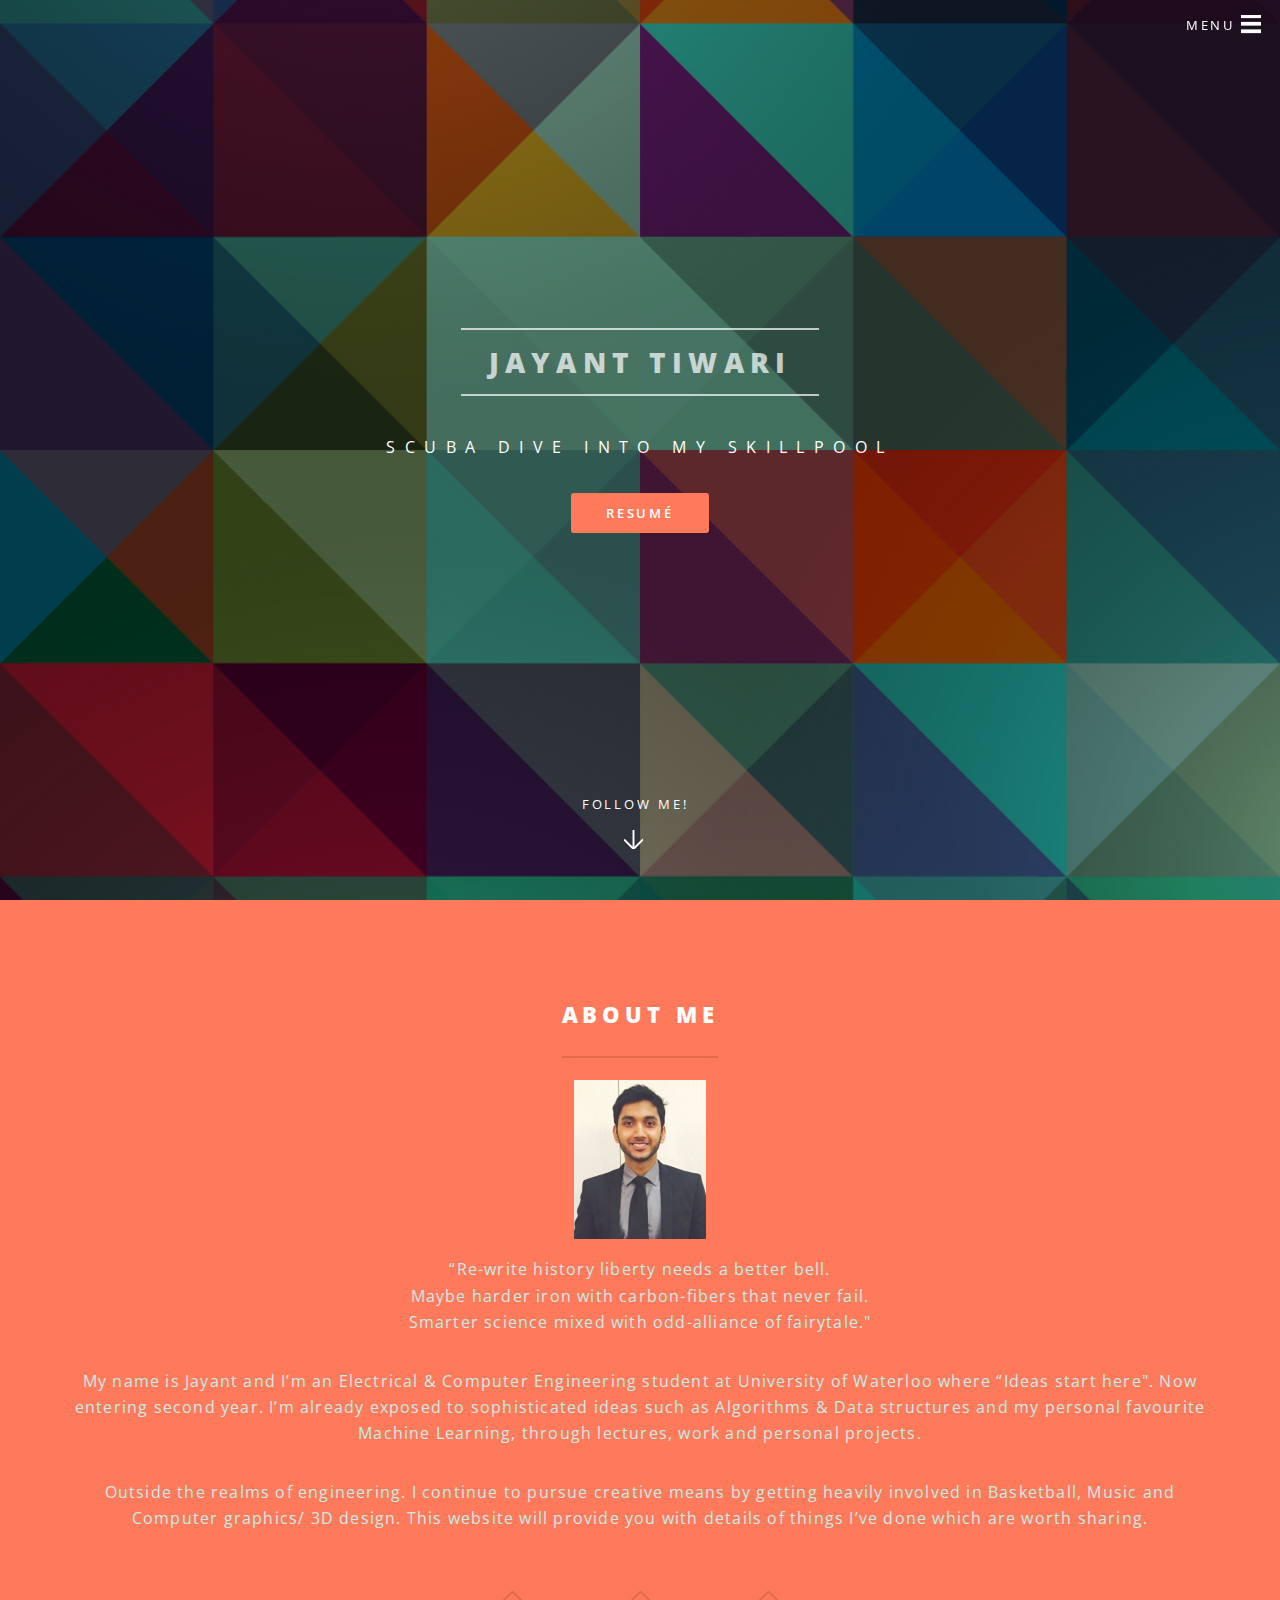
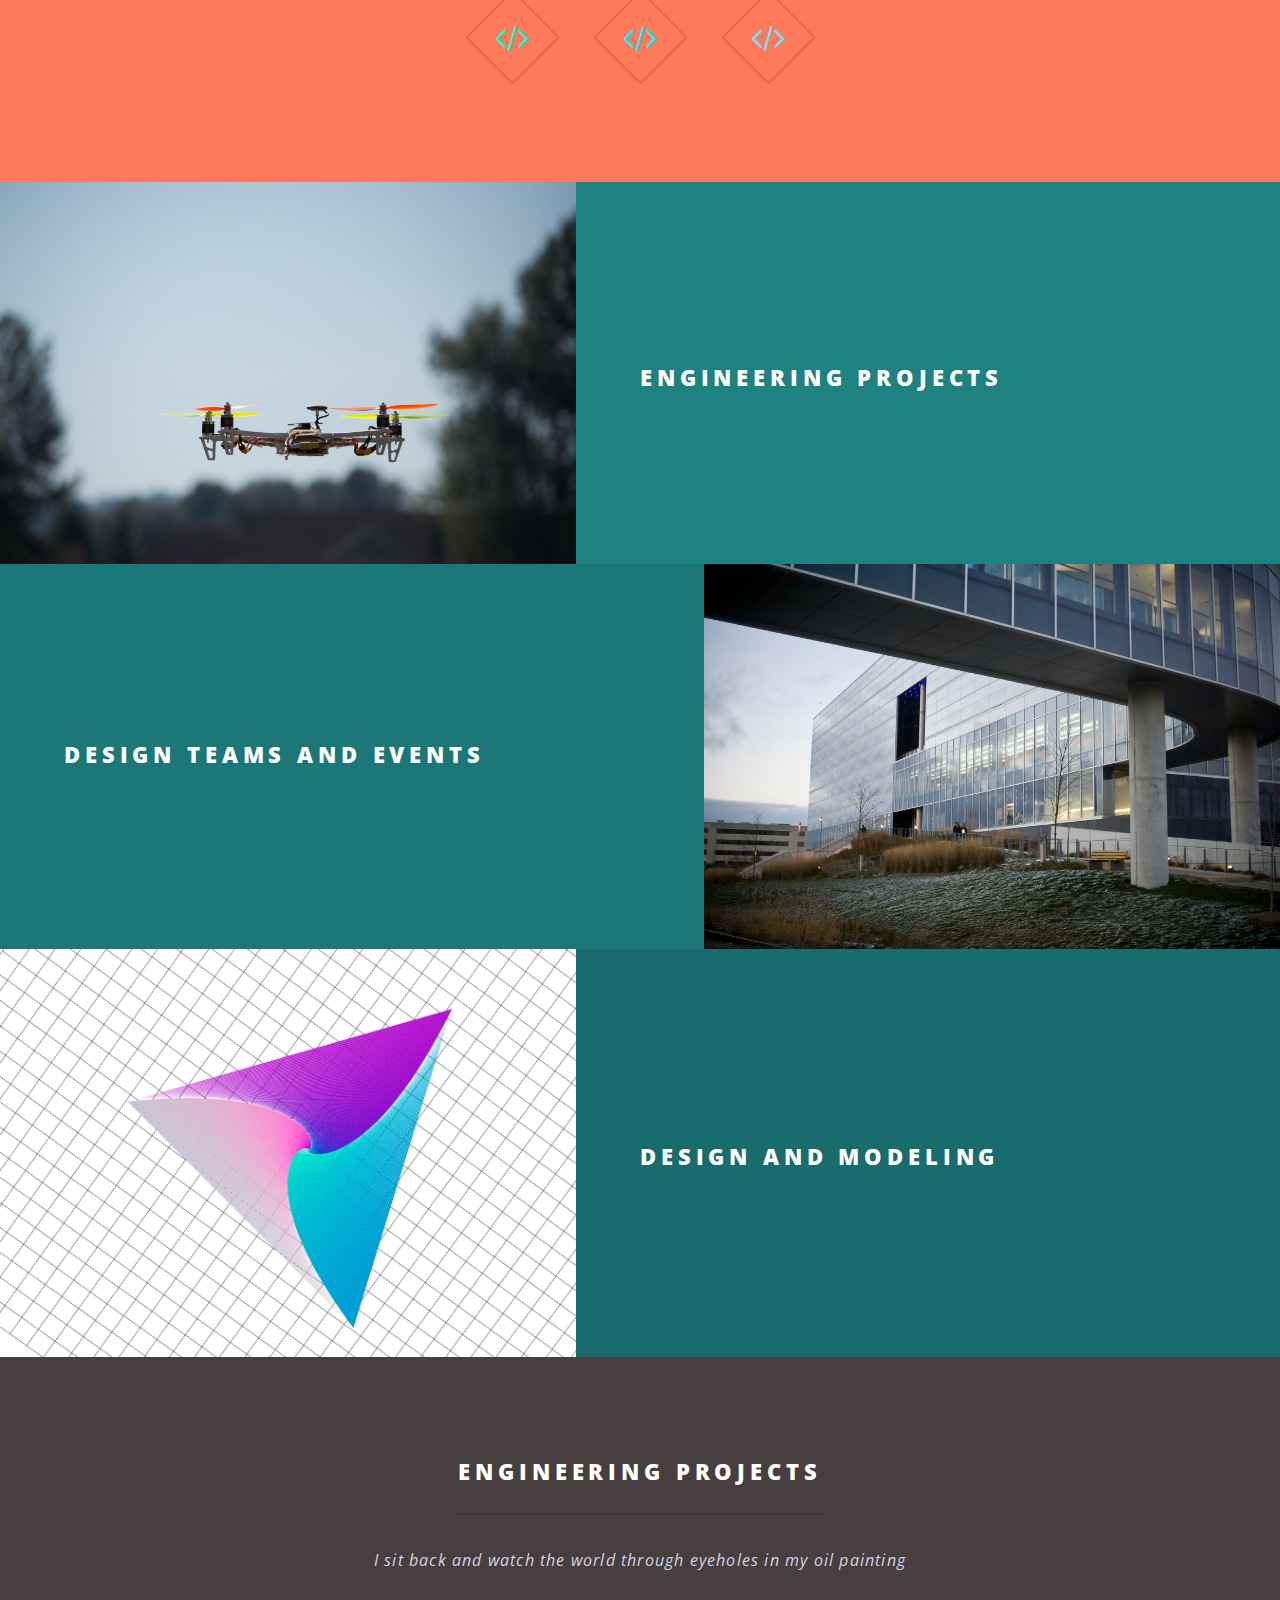
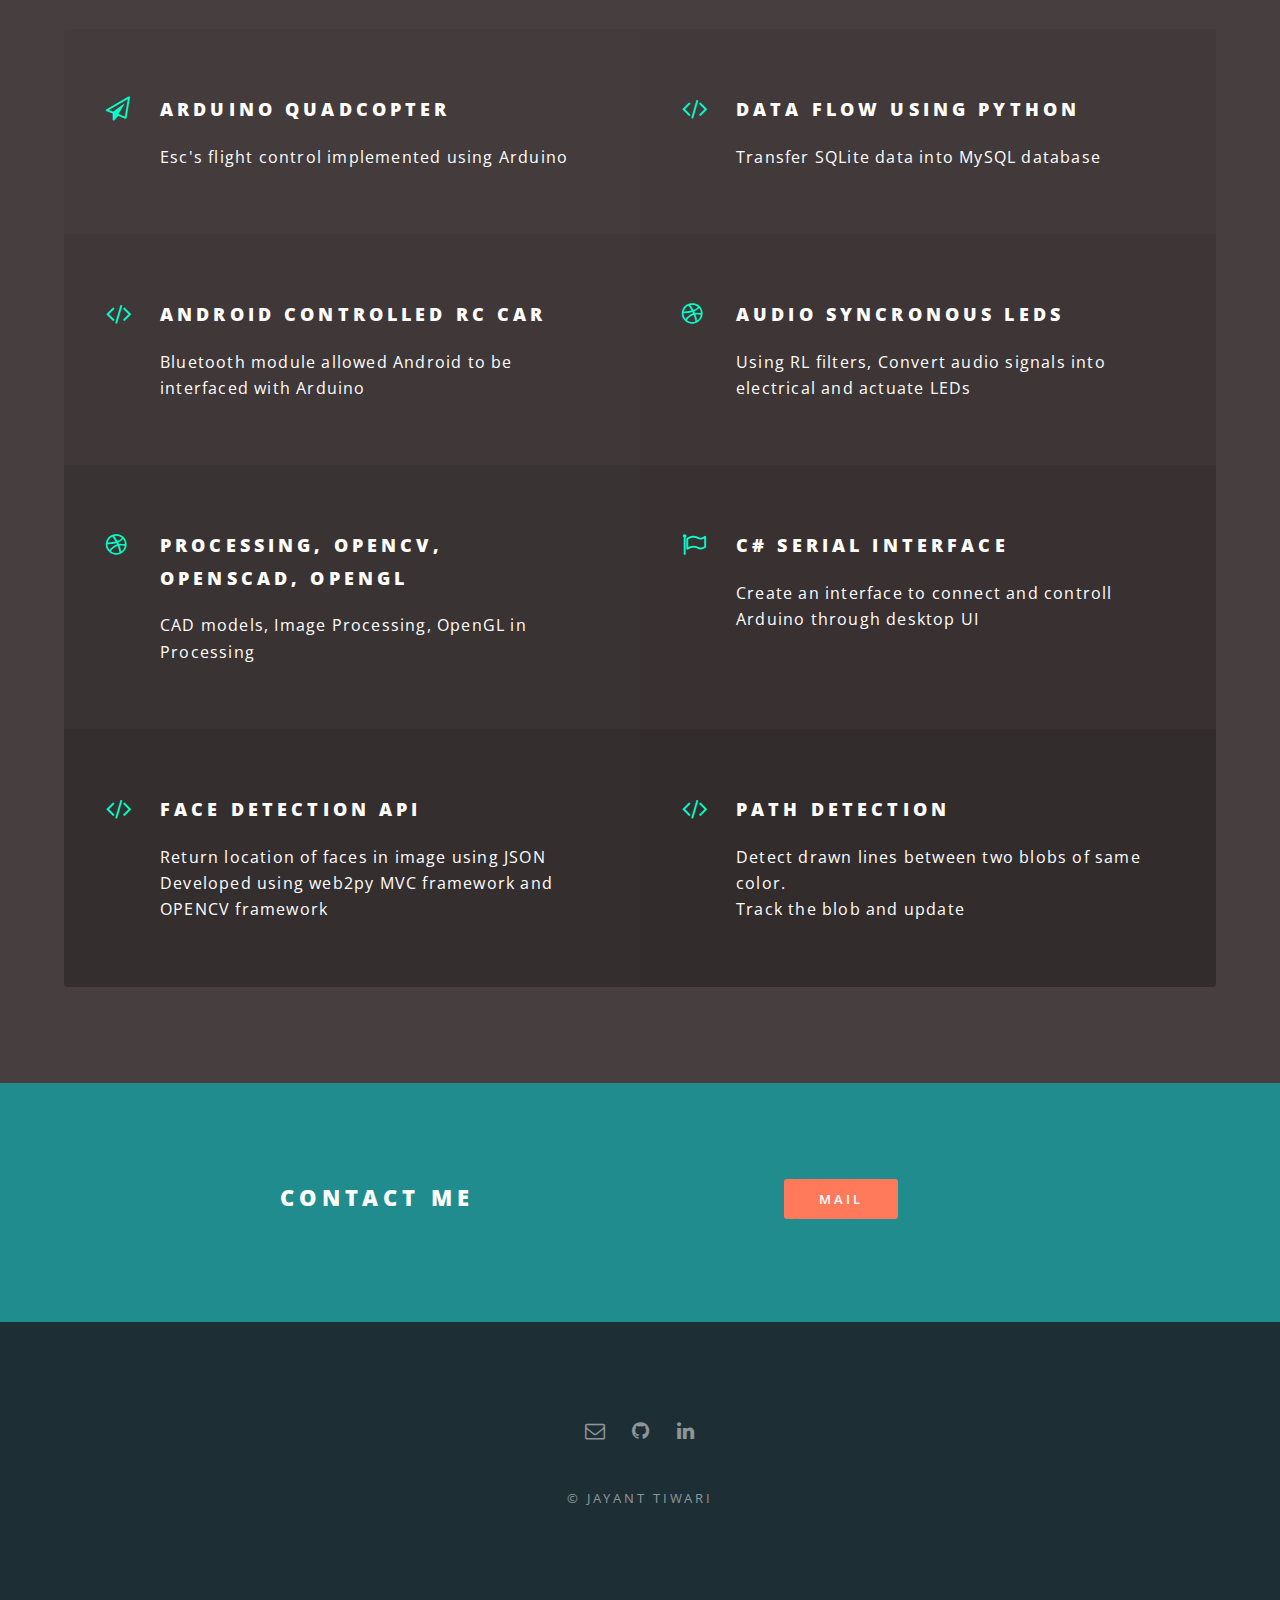
==== commit fe5608f1: "first commit" ====
--- a/index.html
+++ b/index.html
@@ -188,8 +188,24 @@
 									<h3>C# Serial interface</h3>
 									</a>
 									<p>Create an interface to connect and controll Arduino through desktop UI</p>
-									
-								
+								</li>
+								<li class="icon fa-code">
+								<!-- Add link to website -->
+								<a href="https://www.youtube.com/watch?v=lS_j1brm8p0">
+								<h3> Face detection API</h3>
+								</a>
+								<p>	Return location of faces in image using JSON <br />
+								 Developed using web2py MVC framework and OPENCV framework </p>
+								</li>
+
+								<li class="icon fa-code">
+								 <!-- add link to page -->
+								 <a href = "https://www.youtube.com/watch?v=f5cZ7hxgdOY">
+								 <h3>Path detection </h3>
+								 </a>
+								 <p>Detect drawn lines between two blobs of same color. <br/>
+								 Track the blob and update   
+
 							</ul>
 						</div>
 					</section>
--- a/assets/css/main.css
+++ b/assets/css/main.css
@@ -1415,7 +1415,7 @@
 		}
 
 	body, input, select, textarea {
-		color: #fff;
+		color: #ffff;
 		font-family: "Open Sans", Helvetica, sans-serif;
 		font-size: 15pt;
 		font-weight: 400;
